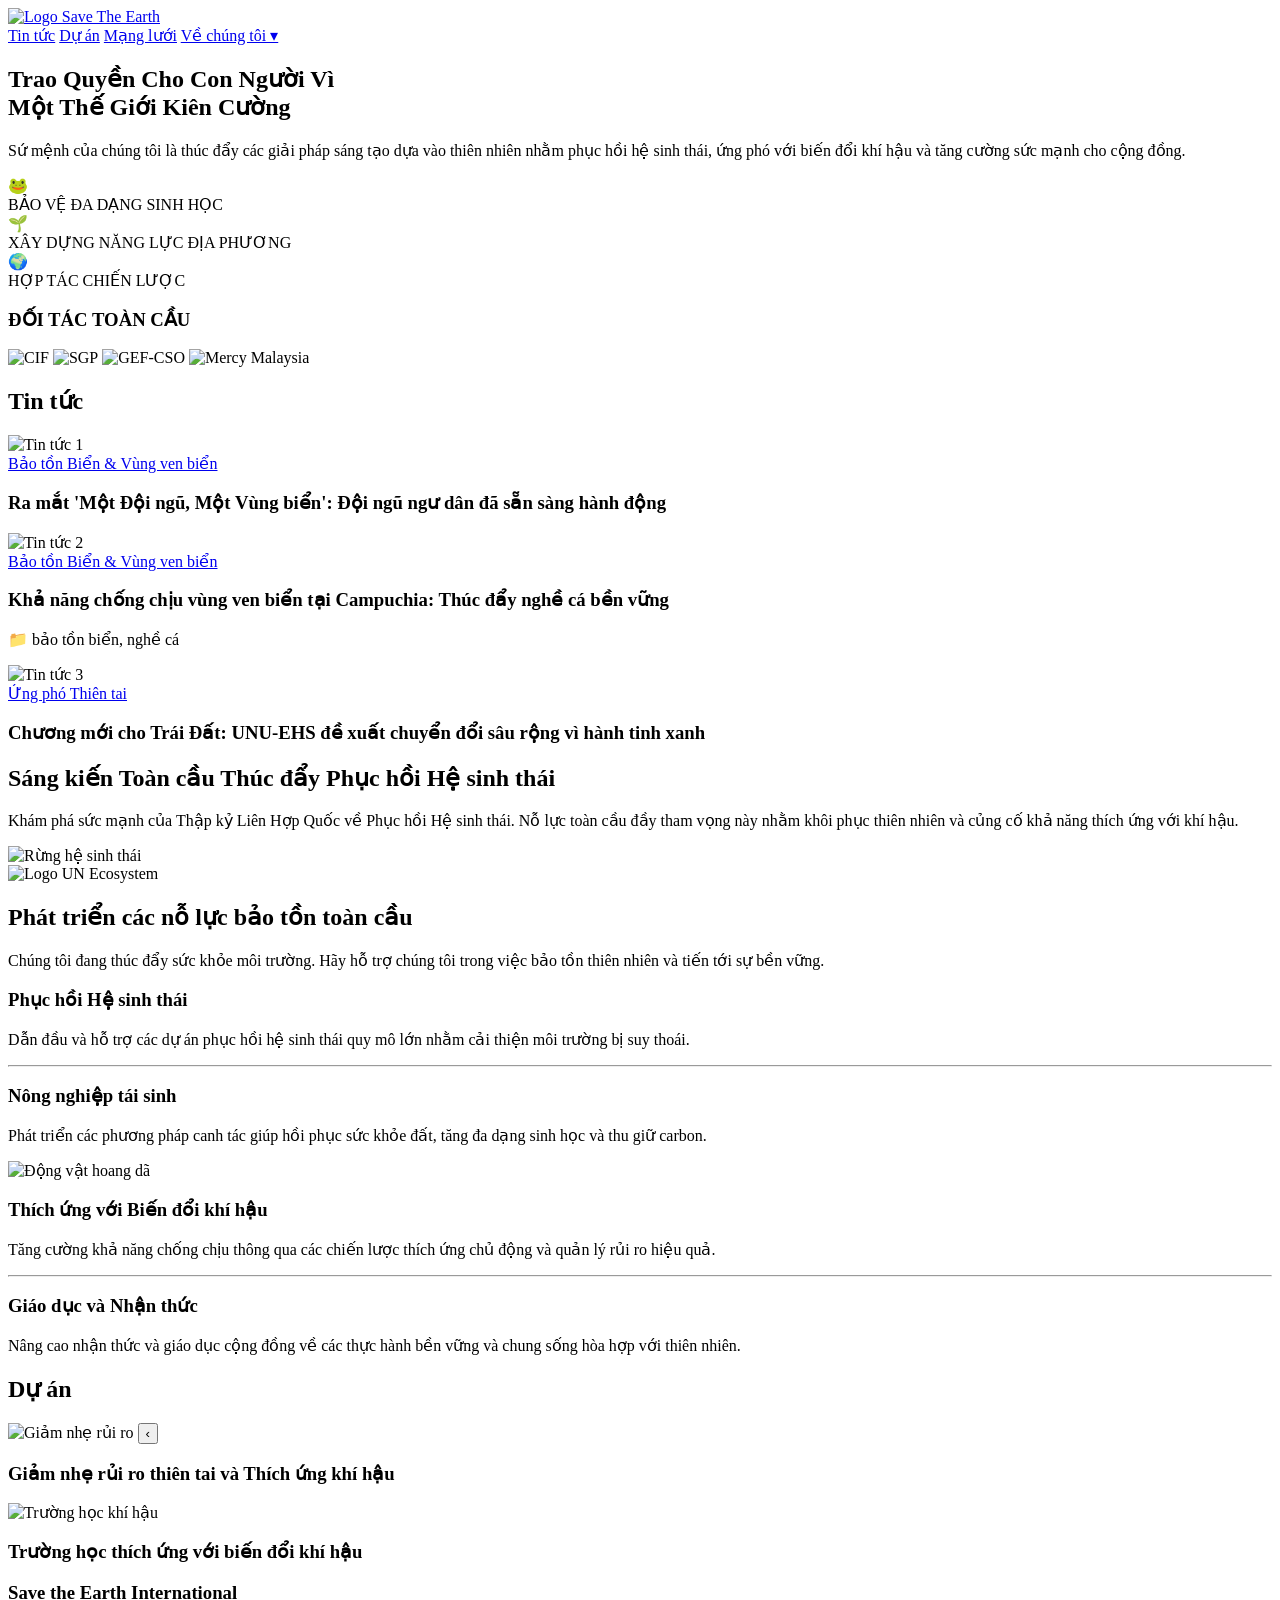
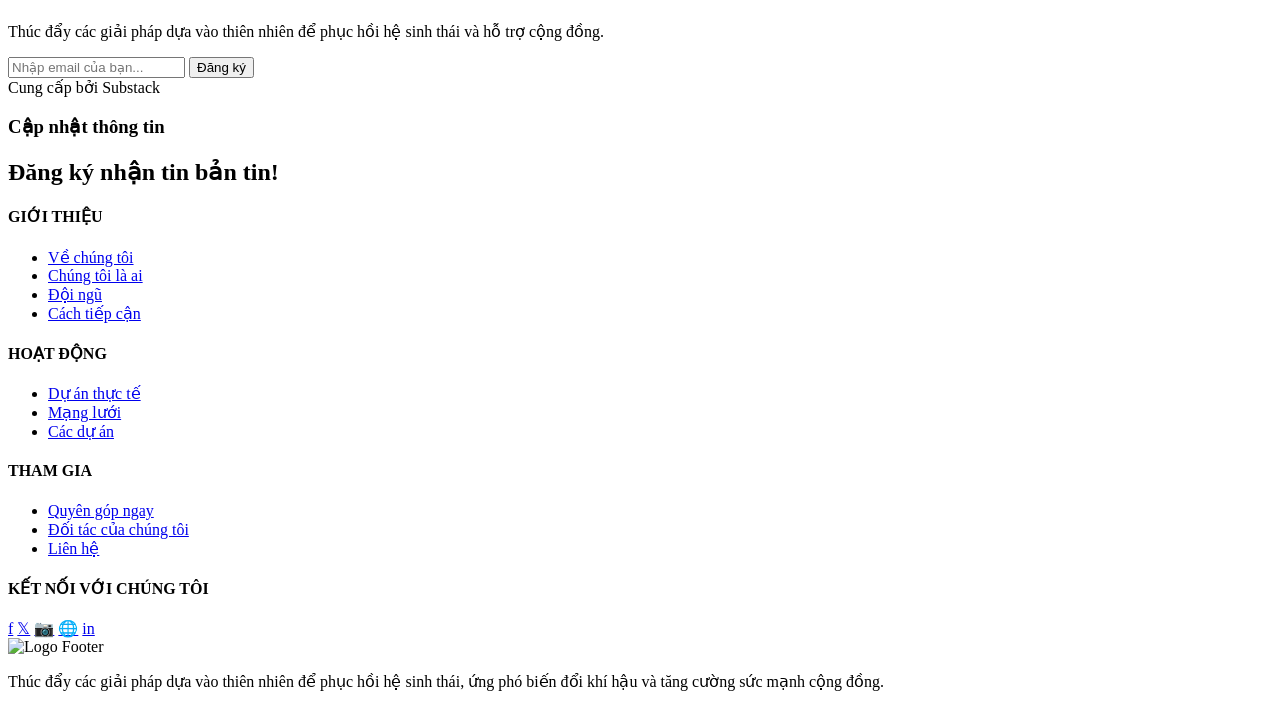
==== index.html @ eb50e09f "Add files via upload" ====
<!DOCTYPE html>
<html lang="vi">

<head>
  <meta charset="UTF-8">
  <meta name="viewport" content="width=device-width, initial-scale=1.0">
  <title>Save The Earth International - Vì Một Thế Giới Bền Vững</title>
  <link rel="stylesheet" href="../style/style.css">
</head>

<body>

  <header class="navbar">
    <a href="index.html">
      <div class="logo">
        <img src="../image/logo.png" alt="Logo Save The Earth">
        <div class="logo-text">
        </div>
      </div>
    </a>
    <nav class="nav-links">
      <a href="news.html">Tin tức</a>
      <a href="projects.html">Dự án</a>
      <a href="network.html">Mạng lưới</a>
      <a href="about.html">Về chúng tôi ▾</a>
    </nav>
  </header>

  <main>
    <section class="hero-section">
      <div class="hero-content">
        <h1>Trao Quyền Cho Con Người Vì<br>Một Thế Giới Kiên Cường</h1>
        <p>Sứ mệnh của chúng tôi là thúc đẩy các giải pháp sáng tạo dựa vào thiên nhiên nhằm phục hồi hệ sinh thái, ứng
          phó với biến đổi khí hậu và tăng cường sức mạnh cho cộng đồng.</p>

        <div class="features-bar">
          <div class="feature-item">
            <div class="icon">🐸</div>
            <span>BẢO VỆ ĐA DẠNG SINH HỌC</span>
          </div>
          <div class="feature-item">
            <div class="icon">🌱</div>
            <span>XÂY DỰNG NĂNG LỰC ĐỊA PHƯƠNG</span>
          </div>
          <div class="feature-item">
            <div class="icon">🌍</div>
            <span>HỢP TÁC CHIẾN LƯỢC</span>
          </div>
        </div>
      </div>
    </section>

    <section class="partners-section">
      <div class="container">
        <h3 class="partners-title">ĐỐI TÁC TOÀN CẦU</h3>
        <div class="partners-logos">
          <img src="../image/partner1.png" alt="CIF">
          <img src="../image/partner2.png" alt="SGP">
          <img src="../image/partner3.png" alt="GEF-CSO">
          <img src="../image/partner4.png" alt="Mercy Malaysia">
        </div>
      </div>
    </section>

    <section class="news-section">
      <div class="container">
        <h2 class="section-title">Tin tức</h2>
        <div class="news-grid">
          <div class="news-card">
            <div class="card-image">
              <img src="../image/new1.png" alt="Tin tức 1">
            </div>
            <div class="card-content">
              <a href="#" class="category">Bảo tồn Biển & Vùng ven biển</a>
              <h3 class="card-title">Ra mắt 'Một Đội ngũ, Một Vùng biển': Đội ngũ ngư dân đã sẵn sàng hành động</h3>
            </div>
          </div>

          <div class="news-card">
            <div class="card-image">
              <img src="../image/new2.png" alt="Tin tức 2">
            </div>
            <div class="card-content">
              <a href="#" class="category">Bảo tồn Biển & Vùng ven biển</a>
              <h3 class="card-title">Khả năng chống chịu vùng ven biển tại Campuchia: Thúc đẩy nghề cá bền vững</h3>
              <p class="card-meta">📁 bảo tồn biển, nghề cá</p>
            </div>
          </div>

          <div class="news-card">
            <div class="card-image">
              <img src="../image/new3.png" alt="Tin tức 3">
            </div>
            <div class="card-content">
              <a href="#" class="category">Ứng phó Thiên tai</a>
              <h3 class="card-title">Chương mới cho Trái Đất: UNU-EHS đề xuất chuyển đổi sâu rộng vì hành tinh xanh</h3>
            </div>
          </div>
        </div>
      </div>
    </section>

    <section class="revival-section">
      <div class="container revival-header">
        <div class="revival-text">
          <h2>Sáng kiến Toàn cầu Thúc đẩy Phục hồi Hệ sinh thái</h2>
          <p>Khám phá sức mạnh của Thập kỷ Liên Hợp Quốc về Phục hồi Hệ sinh thái. Nỗ lực toàn cầu đầy tham vọng này
            nhằm khôi phục thiên nhiên và củng cố khả năng thích ứng với khí hậu.</p>
        </div>
      </div>

      <div class="container video-container">
        <div class="video-overlay">
          <img src="../image/forest-gb.png" alt="Rừng hệ sinh thái">

          <a href="https://www.youtube.com/watch?v=LIPMERHaLKM" target="_blank" class="play-button-link">
            <div class="play-button">
              <div class="triangle"></div>
            </div>
          </a>

          <div class="video-logo">
            <img src="un-ecosystem-logo.png" alt="Logo UN Ecosystem">
          </div>
        </div>
      </div>
    </section>

    <section class="conservation-section">
      <div class="container">
        <div class="section-header">
          <h2>Phát triển các nỗ lực bảo tồn toàn cầu</h2>
          <p>Chúng tôi đang thúc đẩy sức khỏe môi trường. Hãy hỗ trợ chúng tôi trong việc bảo tồn thiên nhiên và tiến
            tới sự bền vững.</p>
        </div>

        <div class="conservation-content">
          <div class="side-column">
            <div class="info-block">
              <h3>Phục hồi Hệ sinh thái</h3>
              <p>Dẫn đầu và hỗ trợ các dự án phục hồi hệ sinh thái quy mô lớn nhằm cải thiện môi trường bị suy thoái.
              </p>
            </div>
            <hr>
            <div class="info-block">
              <h3>Nông nghiệp tái sinh</h3>
              <p>Phát triển các phương pháp canh tác giúp hồi phục sức khỏe đất, tăng đa dạng sinh học và thu giữ
                carbon.</p>
            </div>
          </div>

          <div class="center-column">
            <div class="image-wrapper">
              <img src="../image/monkey.png" alt="Động vật hoang dã">
              </div>
            </div>
          </div>

          <div class="side-column">
            <div class="info-block">
              <h3>Thích ứng với Biến đổi khí hậu</h3>
              <p>Tăng cường khả năng chống chịu thông qua các chiến lược thích ứng chủ động và quản lý rủi ro hiệu quả.
              </p>
            </div>
            <hr>
            <div class="info-block">
              <h3>Giáo dục và Nhận thức</h3>
              <p>Nâng cao nhận thức và giáo dục cộng đồng về các thực hành bền vững và chung sống hòa hợp với thiên
                nhiên.</p>
            </div>
          </div>
        </div>
      </div>
    </section>

    <section class="projects-section">
      <div class="container">
        <h2 class="section-title">Dự án</h2>

        <div class="projects-grid">
          <div class="project-card">
            <div class="project-image">
              <img src="../image/project1.png" alt="Giảm nhẹ rủi ro">
              <button class="nav-btn prev">‹</button>
            </div>
            <div class="project-info">
              <h3>Giảm nhẹ rủi ro thiên tai và Thích ứng khí hậu</h3>
            </div>
          </div>

          <div class="project-card">
            <div class="project-image">
              <img src="../image/project2.png" alt="Trường học khí hậu">
            </div>
            <div class="project-info">
              <h3>Trường học thích ứng với biến đổi khí hậu</h3>
            </div>
          </div>

        </div>

      </div>
    </section>


    <section class="newsletter-section">
      <div class="newsletter-overlay">
        <div class="container newsletter-flex">
          <div class="newsletter-card">
            <h3>Save the Earth International</h3>
            <p>Thúc đẩy các giải pháp dựa vào thiên nhiên để phục hồi hệ sinh thái và hỗ trợ cộng đồng.</p>
            <form class="subscribe-form">
              <input type="email" placeholder="Nhập email của bạn..." required>
              <button type="submit">Đăng ký</button>
            </form>
            <span class="substack-note">Cung cấp bởi Substack</span>
          </div>

          <div class="newsletter-text">
            <h3>Cập nhật thông tin</h3>
            <h2>Đăng ký nhận tin bản tin!</h2>
          </div>
        </div>
      </div>
    </section>

    <footer class="main-footer">
      <div class="container">
        <div class="footer-grid">
          <div class="footer-col">
            <h4>GIỚI THIỆU</h4>
            <ul>
              <li><a href="#">Về chúng tôi</a></li>
              <li><a href="#">Chúng tôi là ai</a></li>
              <li><a href="#">Đội ngũ</a></li>
              <li><a href="#">Cách tiếp cận</a></li>
            </ul>
          </div>
          <div class="footer-col">
            <h4>HOẠT ĐỘNG</h4>
            <ul>
              <li><a href="#">Dự án thực tế</a></li>
              <li><a href="#">Mạng lưới</a></li>
              <li><a href="#">Các dự án</a></li>
            </ul>
          </div>
          <div class="footer-col">
            <h4>THAM GIA</h4>
            <ul>
              <li><a href="#">Quyên góp ngay</a></li>
              <li><a href="#">Đối tác của chúng tôi</a></li>
              <li><a href="#">Liên hệ</a></li>
            </ul>
          </div>
          <div class="footer-col social-col">
            <h4>KẾT NỐI VỚI CHÚNG TÔI</h4>
            <div class="social-icons">
              <a href="#" class="icon">f</a>
              <a href="#" class="icon">𝕏</a>
              <a href="#" class="icon">📷</a>
              <a href="#" class="icon">🌐</a>
              <a href="#" class="icon">in</a>
            </div>
          </div>
        </div>

        <div class="footer-bottom">
          <div class="footer-logo-area">
            <div class="logo">
              <img src="../image/logo.png" alt="Logo Footer">
            </div>
            <p class="footer-tagline">Thúc đẩy các giải pháp dựa vào thiên nhiên để phục hồi hệ sinh thái, ứng phó biến
              đổi khí hậu và tăng cường sức mạnh cộng đồng.</p>
          </div>
        </div>
      </div>
    </footer>
  </main>

</body>

</html>

<script src="../js/index.js"></script>
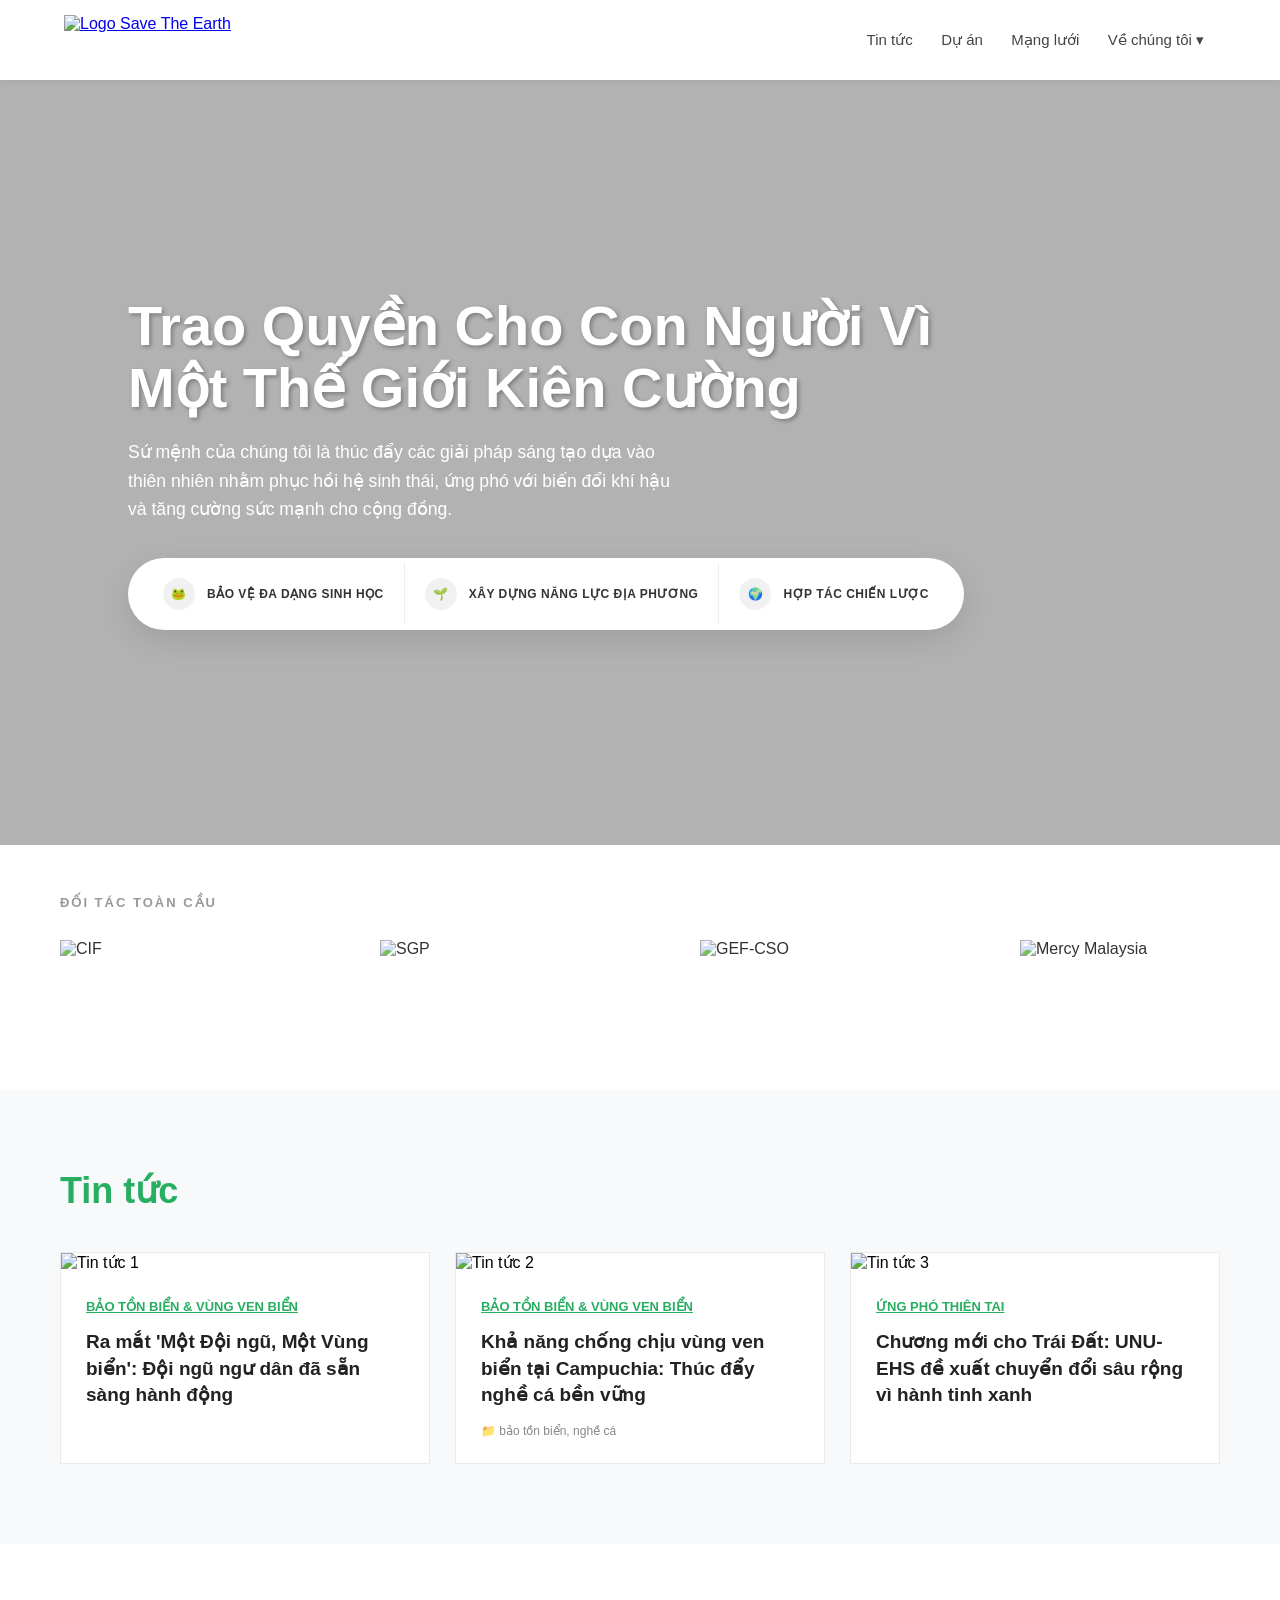
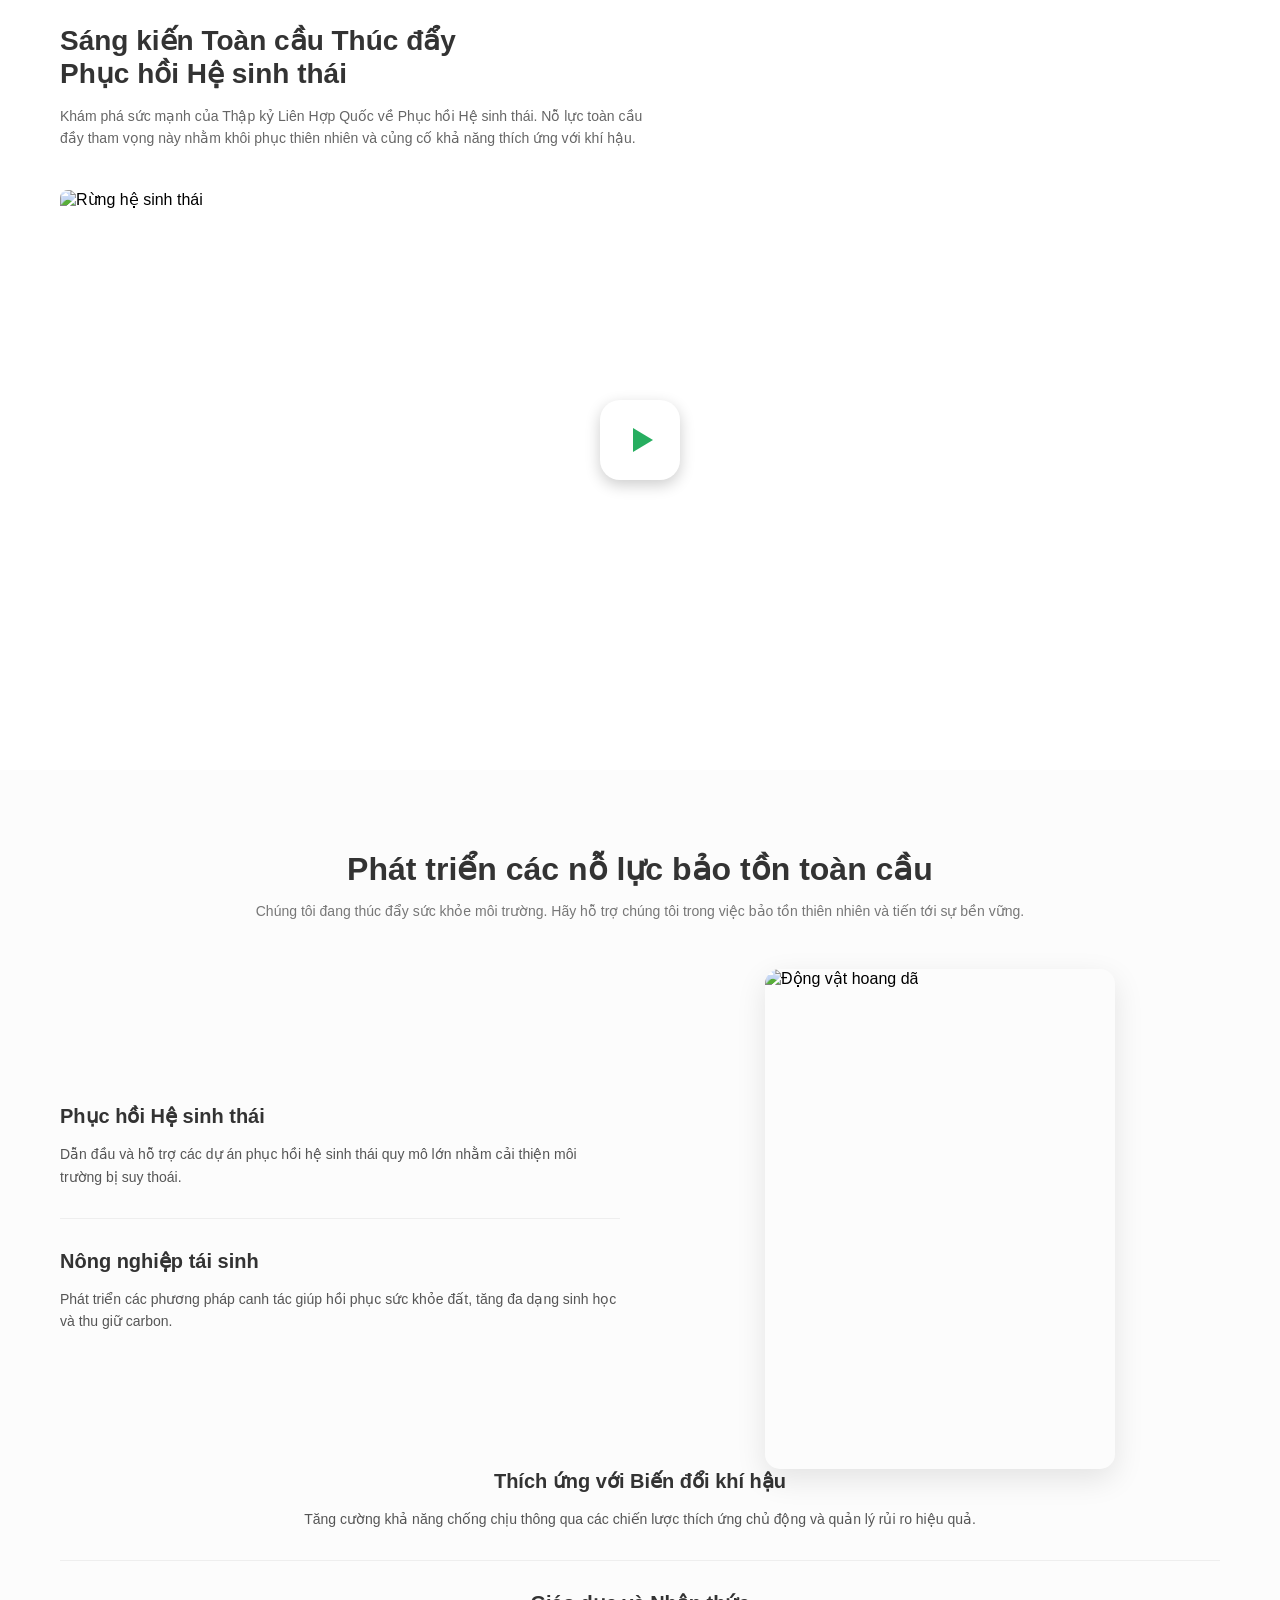
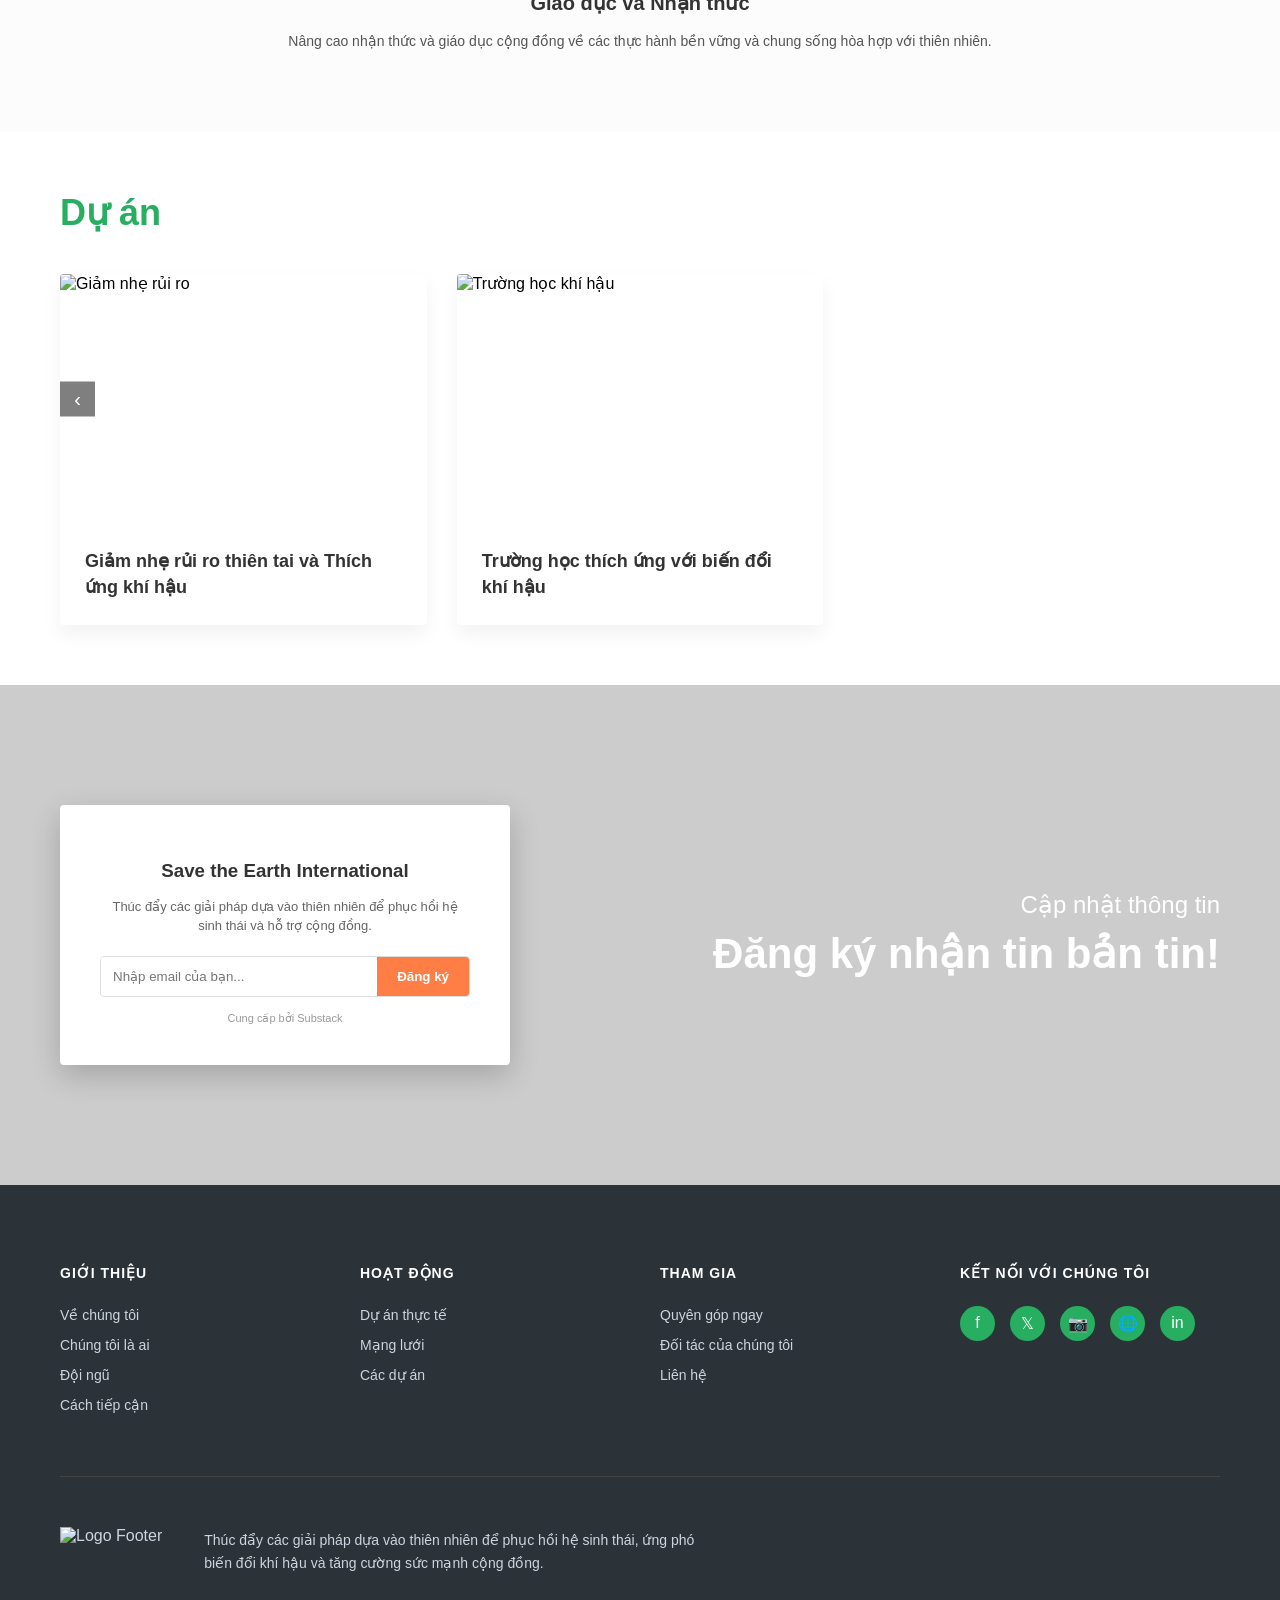
==== commit 2b08ec85: "Update stylesheet link in index.html" ====
--- a/index.html
+++ b/index.html
@@ -5,7 +5,7 @@
   <meta charset="UTF-8">
   <meta name="viewport" content="width=device-width, initial-scale=1.0">
   <title>Save The Earth International - Vì Một Thế Giới Bền Vững</title>
-  <link rel="stylesheet" href="../style/style.css">
+  <link rel="stylesheet" href="style.css">
 </head>
 
 <body>
@@ -281,4 +281,4 @@
 
 </html>
 
-<script src="../js/index.js"></script>+<script src="../js/index.js"></script>
--- a/style.css
+++ b/style.css
@@ -0,0 +1,891 @@
+
+* {
+  margin: 0;
+  padding: 0;
+  box-sizing: border-box;
+  font-family: 'Segoe UI', Tahoma, Geneva, Verdana, sans-serif;
+}
+
+.navbar {
+  display: flex;
+  justify-content: space-between;
+  align-items: center;
+  padding: 15px 5%;
+  background: #fff;
+  position: sticky;
+  top: 0;
+  z-index: 1000;
+  box-shadow: 0 2px 5px rgba(0, 0, 0, 0.05);
+}
+
+.logo {
+  display: flex;
+  align-items: center;
+}
+
+.logo img {
+  height: 50px;
+  margin-right: 12px;
+}
+
+.logo-text .green {
+  color: #27ae60;
+  font-weight: 800;
+  font-size: 18px;
+  line-height: 1;
+}
+
+.logo-text .gray {
+  color: #555;
+  font-size: 12px;
+  letter-spacing: 1px;
+  font-weight: 600;
+}
+
+.nav-links a {
+  text-decoration: none;
+  color: #444;
+  margin: 0 12px;
+  font-weight: 500;
+  font-size: 15px;
+  transition: color 0.3s;
+}
+
+.nav-links a:hover {
+  color: #27ae60;
+}
+
+.nav-actions {
+  display: flex;
+  align-items: center;
+  gap: 20px;
+}
+
+.cart-icon {
+  font-size: 18px;
+  cursor: pointer;
+  position: relative;
+}
+
+.cart-icon small {
+  background: #eee;
+  padding: 2px 6px;
+  border-radius: 50%;
+  font-size: 10px;
+  position: absolute;
+  top: -10px;
+  right: -15px;
+}
+
+.btn-donate {
+  background-color: #00b894;
+  color: white;
+  border: none;
+  padding: 10px 25px;
+  border-radius: 4px;
+  font-weight: bold;
+  cursor: pointer;
+  transition: background 0.3s;
+}
+
+.btn-donate:hover {
+  background-color: #009475;
+}
+
+.hero-section {
+  height: 85vh;
+  background: linear-gradient(rgba(0, 0, 0, 0.3), rgba(0, 0, 0, 0.3)),
+    url('../image/backheader.png');
+
+  background-size: cover;
+  background-position: center;
+  display: flex;
+  align-items: center;
+  padding: 0 10%;
+  color: white;
+}
+
+.hero-content h1 {
+  font-size: 3.5rem;
+  line-height: 1.1;
+  margin-bottom: 20px;
+  text-shadow: 2px 2px 4px rgba(0, 0, 0, 0.3);
+}
+
+.hero-content p {
+  max-width: 550px;
+  font-size: 1.1rem;
+  margin-bottom: 35px;
+  line-height: 1.6;
+}
+
+.btn-join {
+  background-color: #00b894;
+  color: white;
+  border: none;
+  padding: 15px 35px;
+  font-weight: bold;
+  border-radius: 5px;
+  cursor: pointer;
+  margin-bottom: 60px;
+  font-size: 14px;
+}
+
+.features-bar {
+  display: flex;
+  background: white;
+  border-radius: 50px;
+  padding: 5px 15px;
+  width: fit-content;
+  color: #333;
+  box-shadow: 0 10px 30px rgba(0, 0, 0, 0.1);
+}
+
+.feature-item {
+  display: flex;
+  align-items: center;
+  padding: 15px 20px;
+  font-size: 0.75rem;
+  font-weight: 800;
+  letter-spacing: 0.5px;
+}
+
+.feature-item .icon {
+  background: #f1f1f1;
+  width: 32px;
+  height: 32px;
+  border-radius: 50%;
+  display: flex;
+  align-items: center;
+  justify-content: center;
+  margin-right: 12px;
+}
+
+.feature-item:not(:last-child) {
+  border-right: 1px solid #eee;
+}
+
+.container {
+  max-width: 1200px;
+  margin: 0 auto;
+  padding: 0 20px;
+}
+
+.partners-section {
+  padding: 50px 0;
+  background-color: #fff;
+}
+
+.partners-title {
+  color: #999;
+  font-size: 13px;
+  letter-spacing: 2px;
+  margin-bottom: 30px;
+  font-weight: 600;
+
+}
+
+.partners-logos {
+  display: flex;
+  justify-content: space-between;
+  align-items: center;
+  flex-wrap: wrap;
+
+}
+
+.partners-logos img {
+  height: 45px;
+  opacity: 0.8;
+  transition: opacity 0.3s;
+  width: 200px;
+  height: 100px;
+}
+
+.partners-logos img:hover {
+  opacity: 1;
+}
+
+.news-section {
+  padding: 80px 0;
+  background-color: #f8f9fa;
+}
+
+.section-title {
+  color: #27ae60;
+  font-size: 36px;
+  margin-bottom: 40px;
+  font-weight: 700;
+}
+
+.news-grid {
+  display: grid;
+  grid-template-columns: repeat(3, 1fr);
+  gap: 25px;
+}
+
+.news-card {
+  background: #fff;
+  border: 1px solid #eaeaea;
+  transition: all 0.3s ease;
+  display: flex;
+  flex-direction: column;
+}
+
+.news-card:hover {
+  transform: translateY(-8px);
+  box-shadow: 0 15px 35px rgba(0, 0, 0, 0.1);
+}
+
+.card-image img {
+  width: 100%;
+  height: 220px;
+  object-fit: cover;
+}
+
+.card-content {
+  padding: 25px;
+  flex-grow: 1;
+}
+
+.category {
+  color: #27ae60;
+  font-size: 13px;
+  font-weight: 700;
+  text-decoration: underline;
+  display: inline-block;
+  margin-bottom: 15px;
+  text-transform: uppercase;
+}
+
+.card-title {
+  font-size: 19px;
+  line-height: 1.4;
+  color: #222;
+  font-weight: 700;
+}
+
+.card-meta {
+  margin-top: 15px;
+  font-size: 12px;
+  color: #888;
+}
+
+.dots {
+  display: flex;
+  justify-content: center;
+  margin-top: 40px;
+  gap: 10px;
+}
+
+.dot {
+  width: 8px;
+  height: 8px;
+  background: #ddd;
+  border-radius: 50%;
+  cursor: pointer;
+}
+
+.dot.active {
+  background: #666;
+}
+
+@media (max-width: 992px) {
+  .news-grid {
+    grid-template-columns: repeat(2, 1fr);
+  }
+
+  .hero-content h1 {
+    font-size: 2.5rem;
+  }
+}
+
+@media (max-width: 768px) {
+  .navbar {
+    padding: 15px 20px;
+  }
+
+  .nav-links {
+    display: none;
+  }
+
+
+  .news-grid {
+    grid-template-columns: 1fr;
+  }
+
+  .features-bar {
+    flex-direction: column;
+    border-radius: 15px;
+    width: 100%;
+  }
+
+  .feature-item:not(:last-child) {
+    border-right: none;
+    border-bottom: 1px solid #eee;
+  }
+}
+
+.revival-section {
+  padding: 80px 0;
+  background-color: #fff;
+  position: relative;
+}
+
+.revival-header {
+  margin-bottom: 40px;
+}
+
+.revival-text h2 {
+  font-size: 28px;
+  color: #333;
+  margin-bottom: 15px;
+  max-width: 400px;
+}
+
+.revival-text p {
+  font-size: 14px;
+  color: #666;
+  max-width: 600px;
+  line-height: 1.6;
+}
+
+.video-container {
+  position: relative;
+
+}
+
+.video-overlay {
+  position: relative;
+  width: 100%;
+  height: 500px;
+  border-radius: 8px;
+  overflow: hidden;
+}
+
+.video-overlay img {
+  width: 100%;
+  height: 100%;
+  object-fit: cover;
+}
+
+.play-button {
+  position: absolute;
+  top: 50%;
+  left: 50%;
+  transform: translate(-50%, -50%);
+  width: 80px;
+  height: 80px;
+  background: white;
+  border-radius: 20px;
+
+  display: flex;
+  align-items: center;
+  justify-content: center;
+  cursor: pointer;
+  box-shadow: 0 5px 15px rgba(0, 0, 0, 0.2);
+}
+
+.triangle {
+  width: 0;
+  height: 0;
+  border-top: 12px solid transparent;
+  border-bottom: 12px solid transparent;
+  border-left: 20px solid #27ae60;
+  margin-left: 5px;
+}
+
+.video-logo {
+  position: absolute;
+  top: 40px;
+  left: 40px;
+  max-width: 250px;
+}
+
+.video-logo img {
+  width: 100%;
+  filter: brightness(0) invert(1);
+
+}
+
+.info-card {
+  position: absolute;
+  top: -40px;
+
+  right: 50px;
+  background: white;
+  padding: 40px;
+  width: 320px;
+  box-shadow: 0 15px 40px rgba(0, 0, 0, 0.1);
+  border-radius: 4px;
+  z-index: 10;
+}
+
+.info-card h3 {
+  font-size: 20px;
+  margin-bottom: 15px;
+  color: #222;
+}
+
+.info-card p {
+  font-size: 14px;
+  color: #555;
+  margin-bottom: 25px;
+}
+
+.info-card ul {
+  list-style: none;
+}
+
+.info-card li {
+  font-size: 13px;
+  margin-bottom: 12px;
+  display: flex;
+  align-items: center;
+  color: #444;
+}
+
+.info-card li span {
+  color: #27ae60;
+  font-weight: bold;
+  margin-right: 10px;
+}
+
+@media (max-width: 992px) {
+  .info-card {
+    position: static;
+  
+    width: 100%;
+    margin-top: 20px;
+  }
+
+  .video-overlay {
+    height: 300px;
+  }
+}
+
+
+.conservation-section {
+  padding: 80px 0;
+  background-color: #fcfcfc;
+
+  text-align: center;
+}
+
+.section-header h2 {
+  font-size: 32px;
+  color: #333;
+  margin-bottom: 15px;
+}
+
+.section-header p {
+  color: #777;
+  font-size: 14px;
+  margin-bottom: 50px;
+}
+
+.conservation-content {
+  display: flex;
+  align-items: center;
+  gap: 40px;
+  text-align: left;
+}
+
+.side-column {
+  flex: 1;
+}
+
+.info-block h3 {
+  font-size: 20px;
+  color: #333;
+  margin-bottom: 15px;
+}
+
+.info-block p {
+  font-size: 14px;
+  line-height: 1.6;
+  color: #555;
+}
+
+.side-column hr {
+  border: 0;
+  border-top: 1px solid #eee;
+  margin: 30px 0;
+  width: 100%;
+}
+
+.center-column {
+  flex: 1;
+  display: flex;
+  justify-content: center;
+}
+
+.image-wrapper {
+  position: relative;
+  width: 100%;
+  max-width: 350px;
+  height: 500px;
+  border-radius: 15px;
+  overflow: hidden;
+  box-shadow: 0 10px 30px rgba(0, 0, 0, 0.1);
+}
+
+.image-wrapper img {
+  width: 100%;
+  height: 100%;
+  object-fit: cover;
+}
+
+.cta-overlay {
+  position: absolute;
+  bottom: 0;
+  left: 0;
+  width: 100%;
+  background: linear-gradient(to right, #27ae60, #4db6ac);
+  padding: 15px;
+  text-align: center;
+}
+
+.cta-overlay a {
+  color: white;
+  text-decoration: none;
+  font-weight: bold;
+  font-size: 15px;
+}
+
+@media (max-width: 992px) {
+  .conservation-content {
+    flex-direction: column;
+  }
+
+  .center-column {
+    order: -1;
+  
+    margin-bottom: 30px;
+  }
+
+  .side-column {
+    text-align: center;
+  }
+}
+
+.projects-section {
+  padding: 60px 0;
+  background-color: #fff;
+}
+
+.projects-grid {
+  display: grid;
+  grid-template-columns: repeat(3, 1fr);
+  gap: 30px;
+}
+
+.project-card {
+  background: #fff;
+  border-radius: 4px;
+  overflow: hidden;
+  box-shadow: 0 10px 20px rgba(0, 0, 0, 0.05);
+
+  transition: transform 0.3s ease;
+}
+
+.project-card:hover {
+  transform: translateY(-5px);
+}
+
+.project-image {
+  position: relative;
+  height: 250px;
+}
+
+.project-image img {
+  width: 100%;
+  height: 100%;
+  object-fit: cover;
+}
+
+.nav-btn {
+  position: absolute;
+  top: 50%;
+  transform: translateY(-50%);
+  background: rgba(0, 0, 0, 0.5);
+  color: white;
+  border: none;
+  width: 35px;
+  height: 35px;
+  cursor: pointer;
+  font-size: 20px;
+  display: flex;
+  align-items: center;
+  justify-content: center;
+}
+
+.nav-btn.prev {
+  left: 0;
+}
+
+.nav-btn.next {
+  right: 0;
+}
+
+.project-info {
+  padding: 25px;
+  min-height: 100px;
+}
+
+.project-info h3 {
+  font-size: 18px;
+  color: #333;
+  line-height: 1.4;
+}
+
+.contribute-section {
+  background-color: #10b981;
+
+  color: white;
+  padding: 80px 0;
+  text-align: center;
+}
+
+.contribute-section h2 {
+  font-size: 32px;
+  margin-bottom: 20px;
+}
+
+.contribute-section p {
+  max-width: 800px;
+  margin: 0 auto 35px;
+  line-height: 1.6;
+  font-size: 15px;
+  opacity: 0.9;
+}
+
+.btn-roster {
+  background-color: #1f2937;
+
+  color: white;
+  border: none;
+  padding: 15px 30px;
+  font-weight: bold;
+  font-size: 14px;
+  border-radius: 4px;
+  cursor: pointer;
+  transition: background 0.3s;
+}
+
+.btn-roster:hover {
+  background-color: #111827;
+}
+
+@media (max-width: 768px) {
+  .projects-grid {
+    grid-template-columns: 1fr;
+  }
+
+  .contribute-section h2 {
+    font-size: 24px;
+  }
+}
+
+
+.newsletter-section {
+  background: url('../image/bg-mail.png') no-repeat center center/cover;
+  height: 500px;
+  position: relative;
+}
+
+.newsletter-overlay {
+  background: rgba(0, 0, 0, 0.2);
+
+  height: 100%;
+  width: 100%;
+  display: flex;
+  align-items: center;
+}
+
+.newsletter-flex {
+  display: flex;
+  justify-content: space-between;
+  align-items: center;
+  width: 100%;
+}
+
+.newsletter-card {
+  background: white;
+  padding: 40px;
+  width: 450px;
+  border-radius: 4px;
+  text-align: center;
+  box-shadow: 0 10px 30px rgba(0, 0, 0, 0.2);
+}
+
+.newsletter-card h3 {
+  margin: 15px 0;
+  color: #333;
+}
+
+.newsletter-card p {
+  font-size: 13px;
+  color: #666;
+  margin-bottom: 20px;
+  line-height: 1.5;
+}
+
+.subscribe-form {
+  display: flex;
+  border: 1px solid #ddd;
+  border-radius: 4px;
+  overflow: hidden;
+}
+
+.subscribe-form input {
+  flex: 1;
+  padding: 12px;
+  border: none;
+  outline: none;
+}
+
+.subscribe-form button {
+  background: #ff7e45;
+
+  color: white;
+  border: none;
+  padding: 0 20px;
+  cursor: pointer;
+  font-weight: bold;
+}
+
+.substack-note {
+  font-size: 11px;
+  color: #999;
+  margin-top: 15px;
+  display: block;
+}
+
+.newsletter-text {
+  color: white;
+  text-align: right;
+}
+
+.newsletter-text h3 {
+  font-size: 24px;
+  font-weight: 400;
+}
+
+.newsletter-text h2 {
+  font-size: 42px;
+  margin-top: 10px;
+}
+
+.main-footer {
+  background-color: #2c3338;
+
+  color: #cbd5e0;
+  padding: 80px 0 40px;
+}
+
+.footer-grid {
+  display: grid;
+  grid-template-columns: repeat(4, 1fr);
+  gap: 40px;
+  border-bottom: 1px solid #444;
+  padding-bottom: 50px;
+}
+
+.footer-col h4 {
+  color: white;
+  font-size: 14px;
+  letter-spacing: 1px;
+  margin-bottom: 25px;
+}
+
+.footer-col ul {
+  list-style: none;
+}
+
+.footer-col ul li {
+  margin-bottom: 12px;
+}
+
+.footer-col ul li a {
+  text-decoration: none;
+  color: #cbd5e0;
+  font-size: 14px;
+  transition: color 0.3s;
+}
+
+.footer-col ul li a:hover {
+  color: #27ae60;
+}
+
+.social-icons {
+  display: flex;
+  gap: 15px;
+}
+
+.icon {
+  width: 35px;
+  height: 35px;
+  background: #27ae60;
+  color: white;
+  border-radius: 50%;
+  display: flex;
+  align-items: center;
+  justify-content: center;
+  text-decoration: none;
+}
+
+.footer-bottom {
+  padding-top: 50px;
+}
+
+.footer-logo-area {
+  display: flex;
+  align-items: center;
+  gap: 30px;
+  margin-bottom: 40px;
+}
+
+.footer-logo-area .white {
+  color: white;
+  font-weight: bold;
+}
+
+.footer-tagline {
+  max-width: 500px;
+  font-size: 14px;
+  line-height: 1.6;
+}
+
+.footer-copy {
+  display: flex;
+  justify-content: space-between;
+  font-size: 12px;
+  color: #888;
+}
+
+.footer-copy a {
+  color: #888;
+  text-decoration: none;
+}
+
+@media (max-width: 768px) {
+  .newsletter-flex {
+    flex-direction: column;
+    text-align: center;
+  }
+
+  .newsletter-text {
+    text-align: center;
+    margin-top: 30px;
+    order: -1;
+  }
+
+  .footer-grid {
+    grid-template-columns: 1fr 1fr;
+  }
+
+  .footer-logo-area {
+    flex-direction: column;
+    text-align: center;
+  }
+}
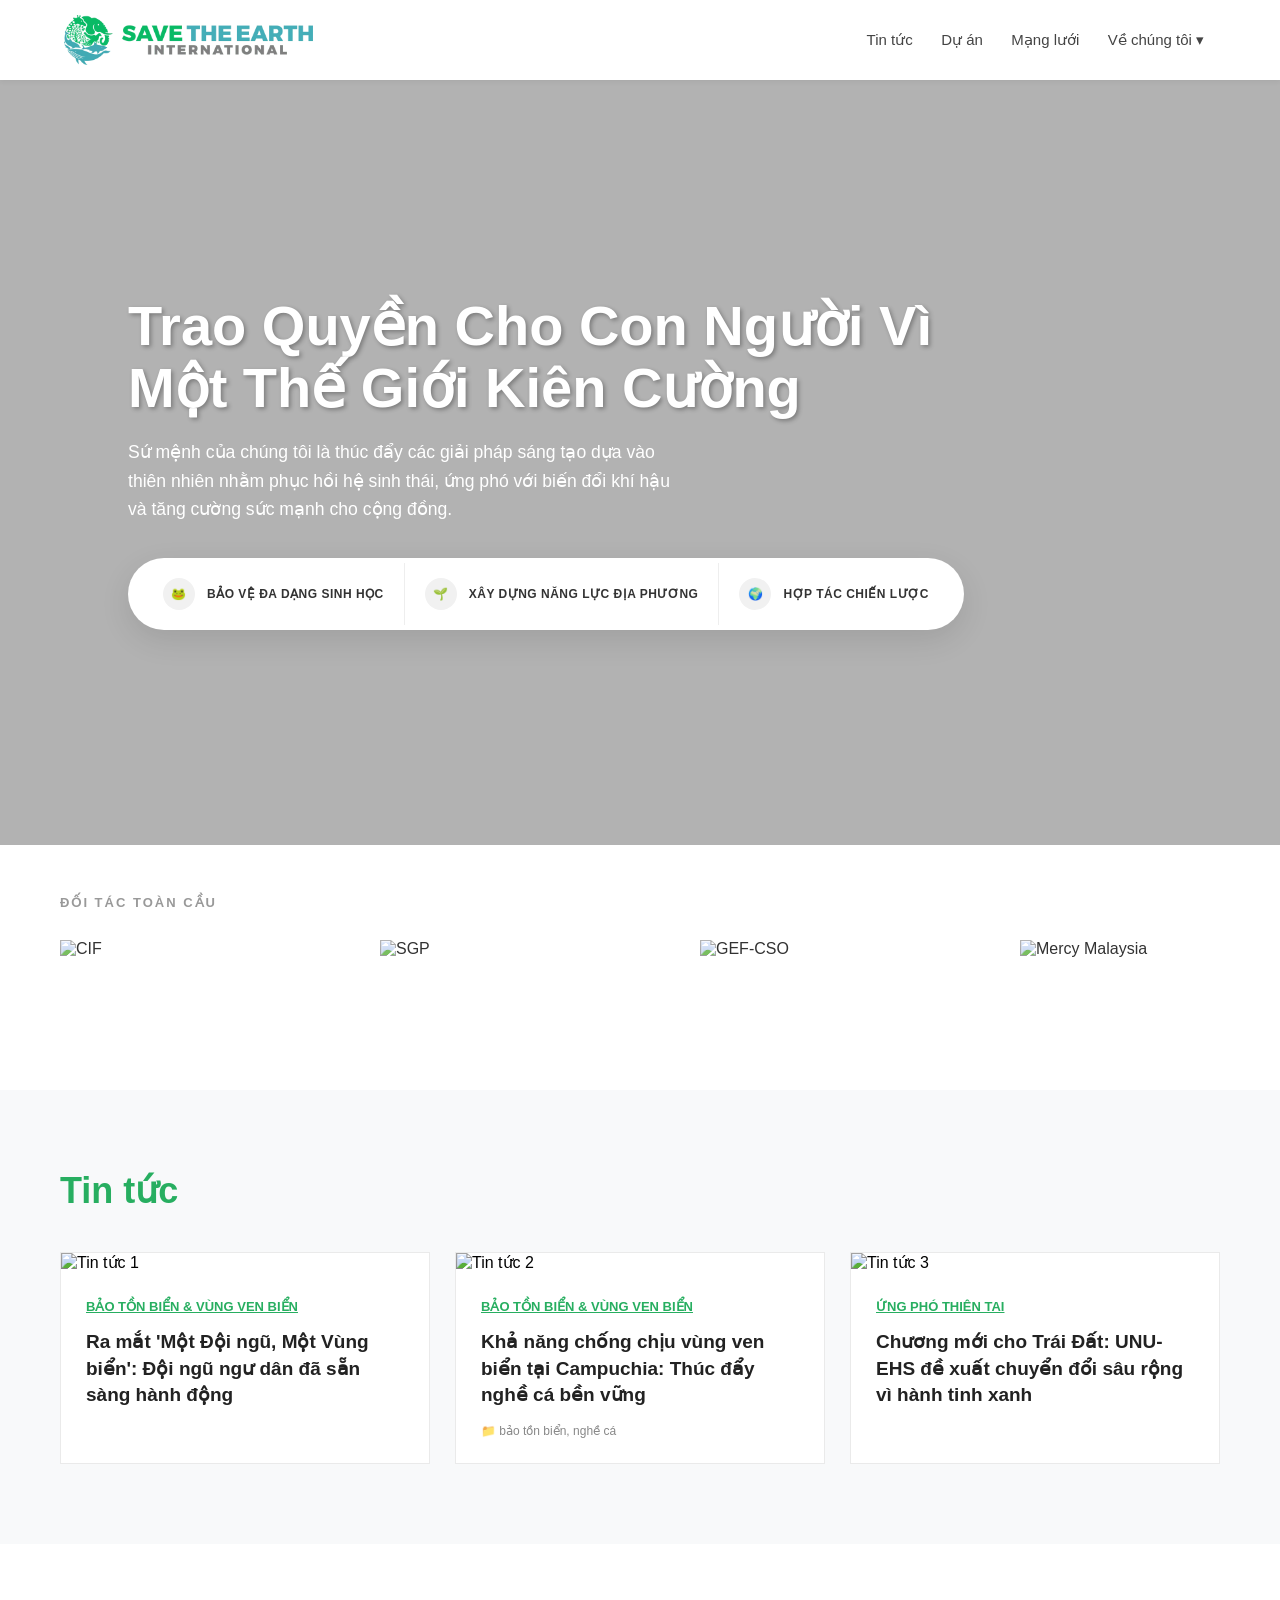
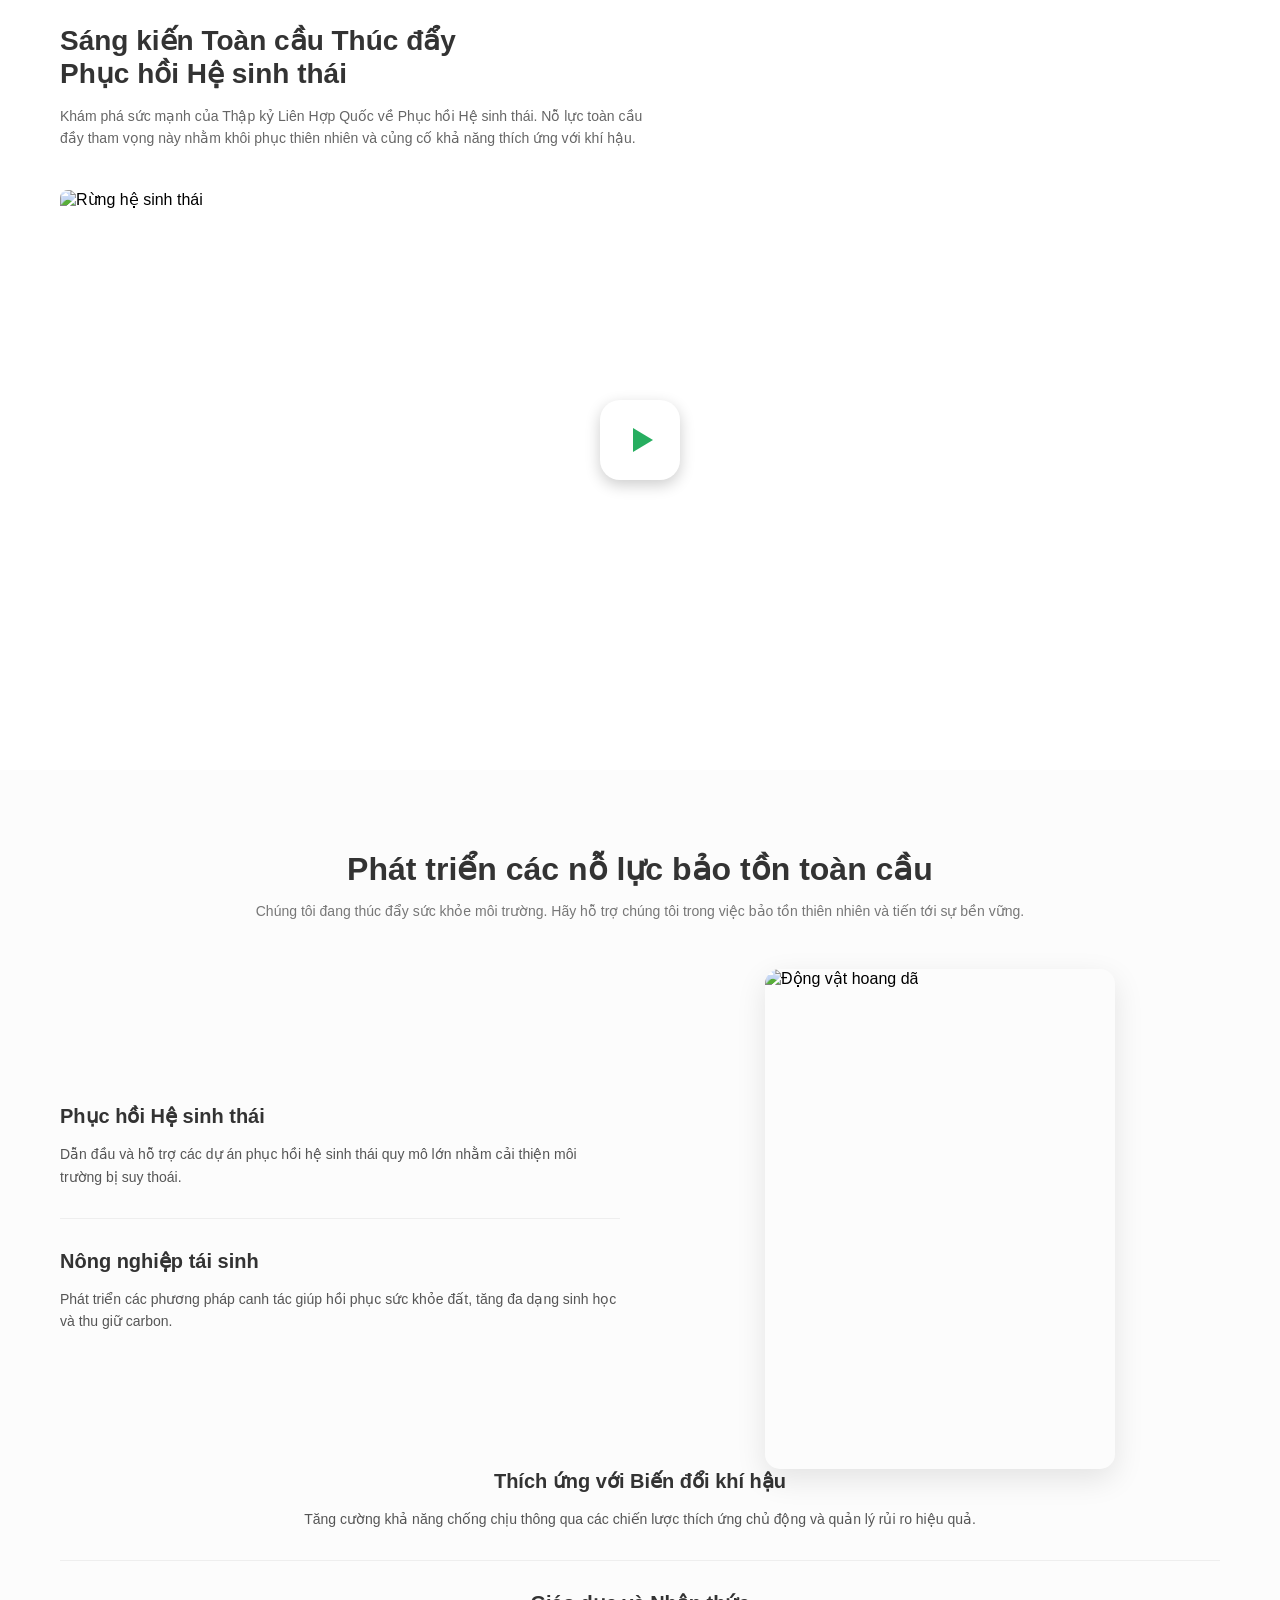
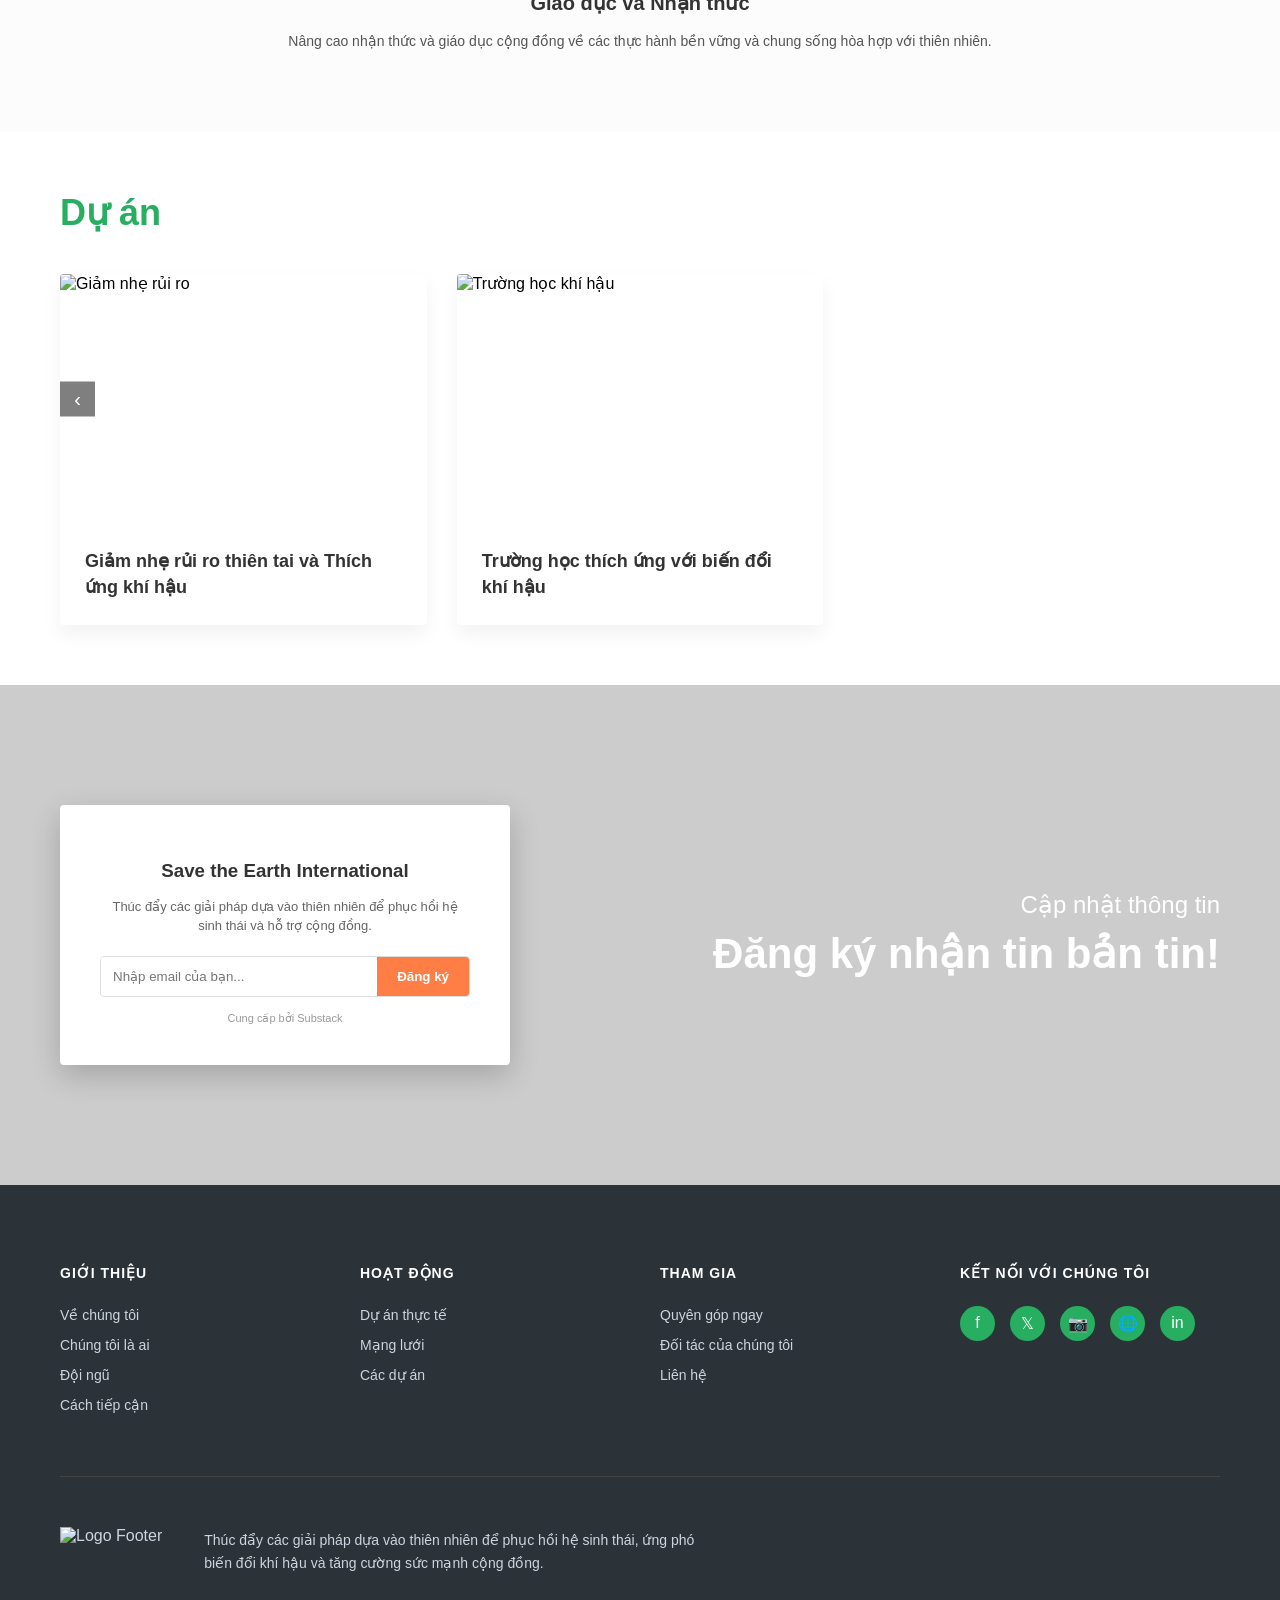
==== commit 68c1ee44: "Update index.html" ====
--- a/index.html
+++ b/index.html
@@ -13,7 +13,7 @@
   <header class="navbar">
     <a href="index.html">
       <div class="logo">
-        <img src="../image/logo.png" alt="Logo Save The Earth">
+        <img src="logo.png" alt="Logo Save The Earth">
         <div class="logo-text">
         </div>
       </div>
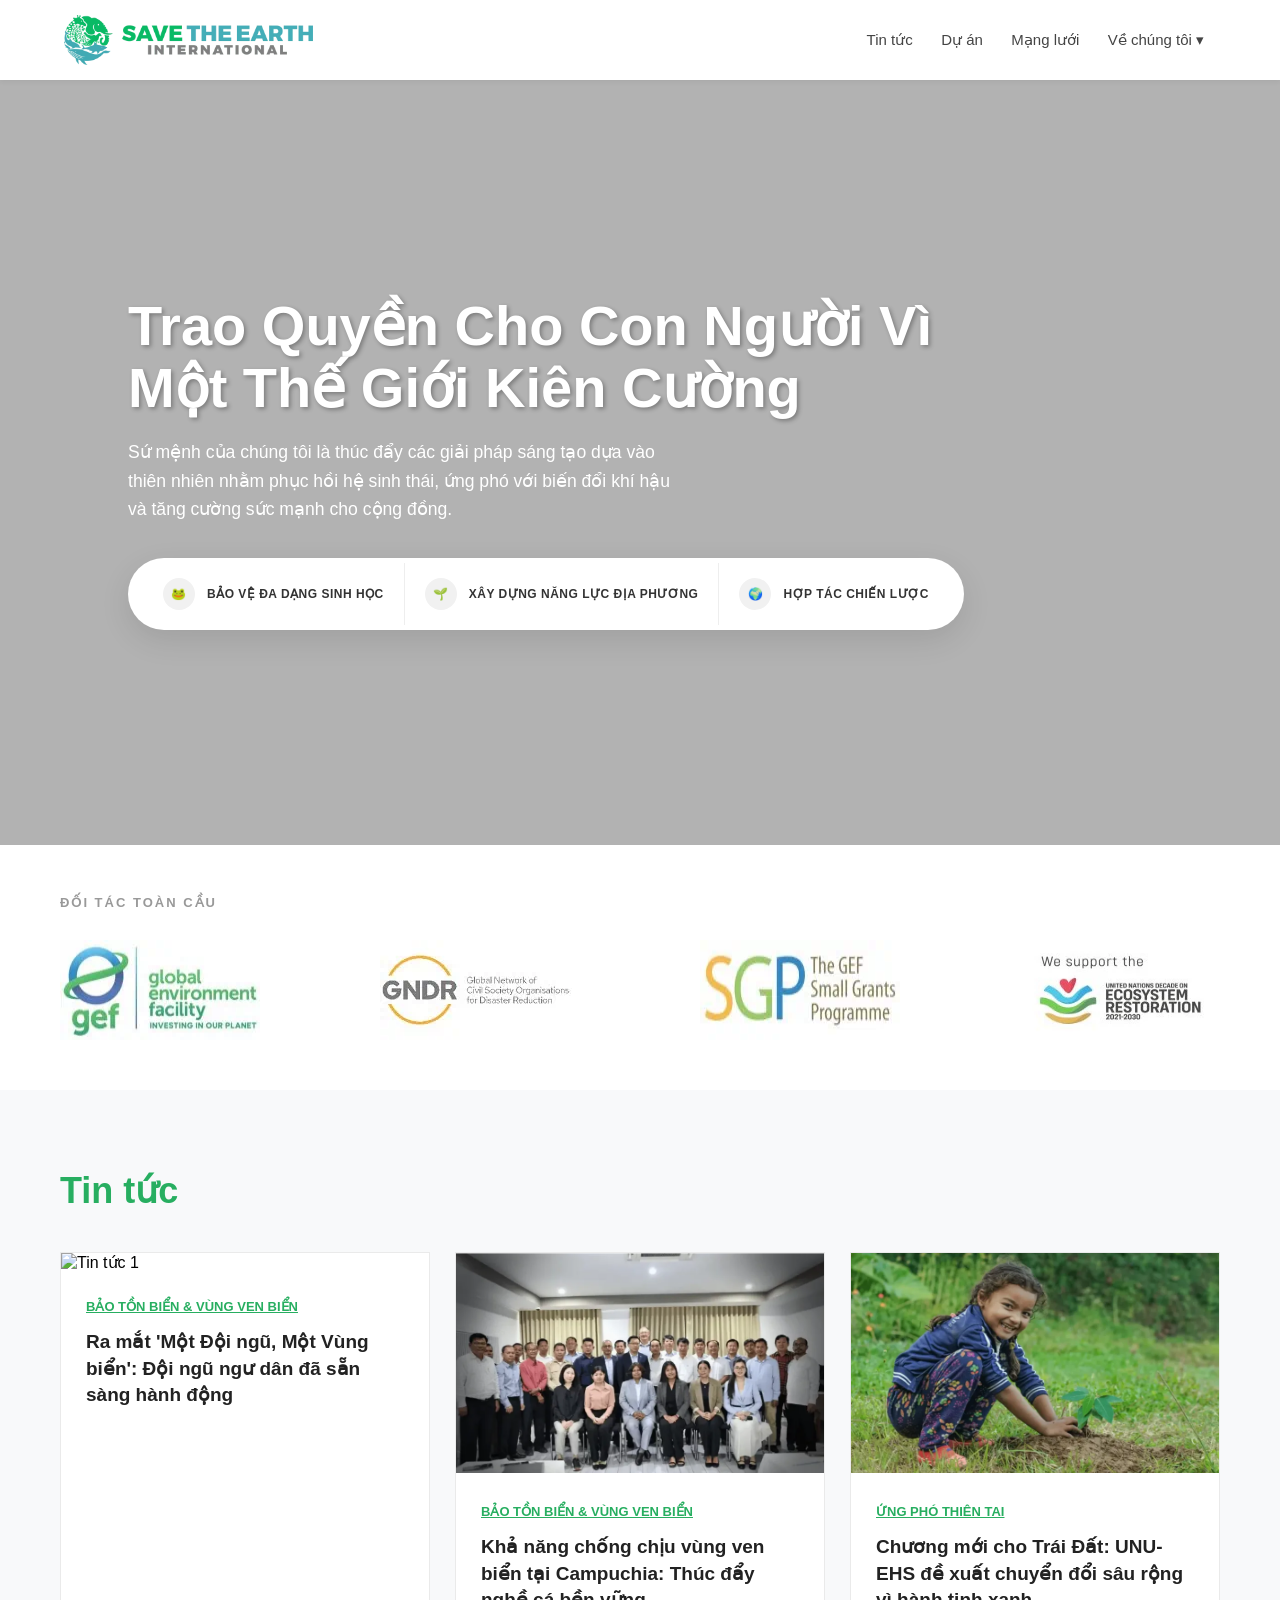
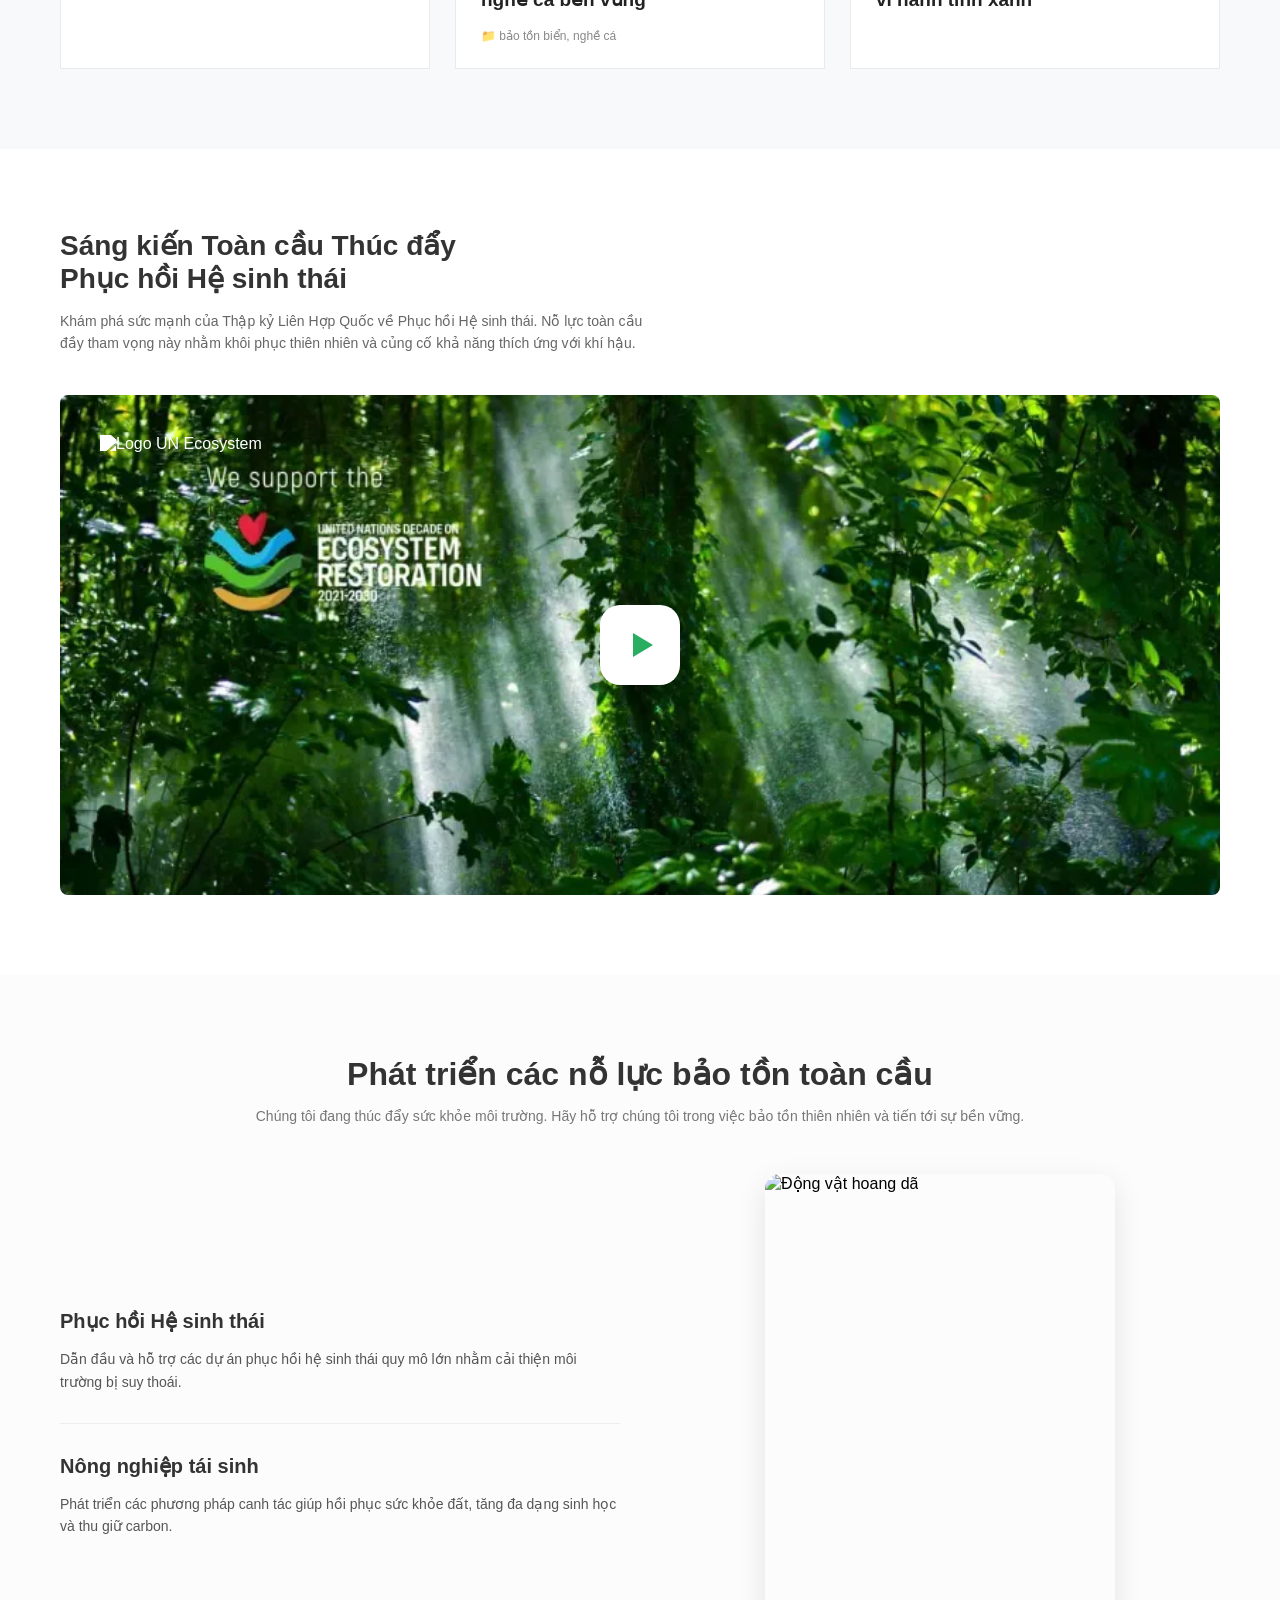
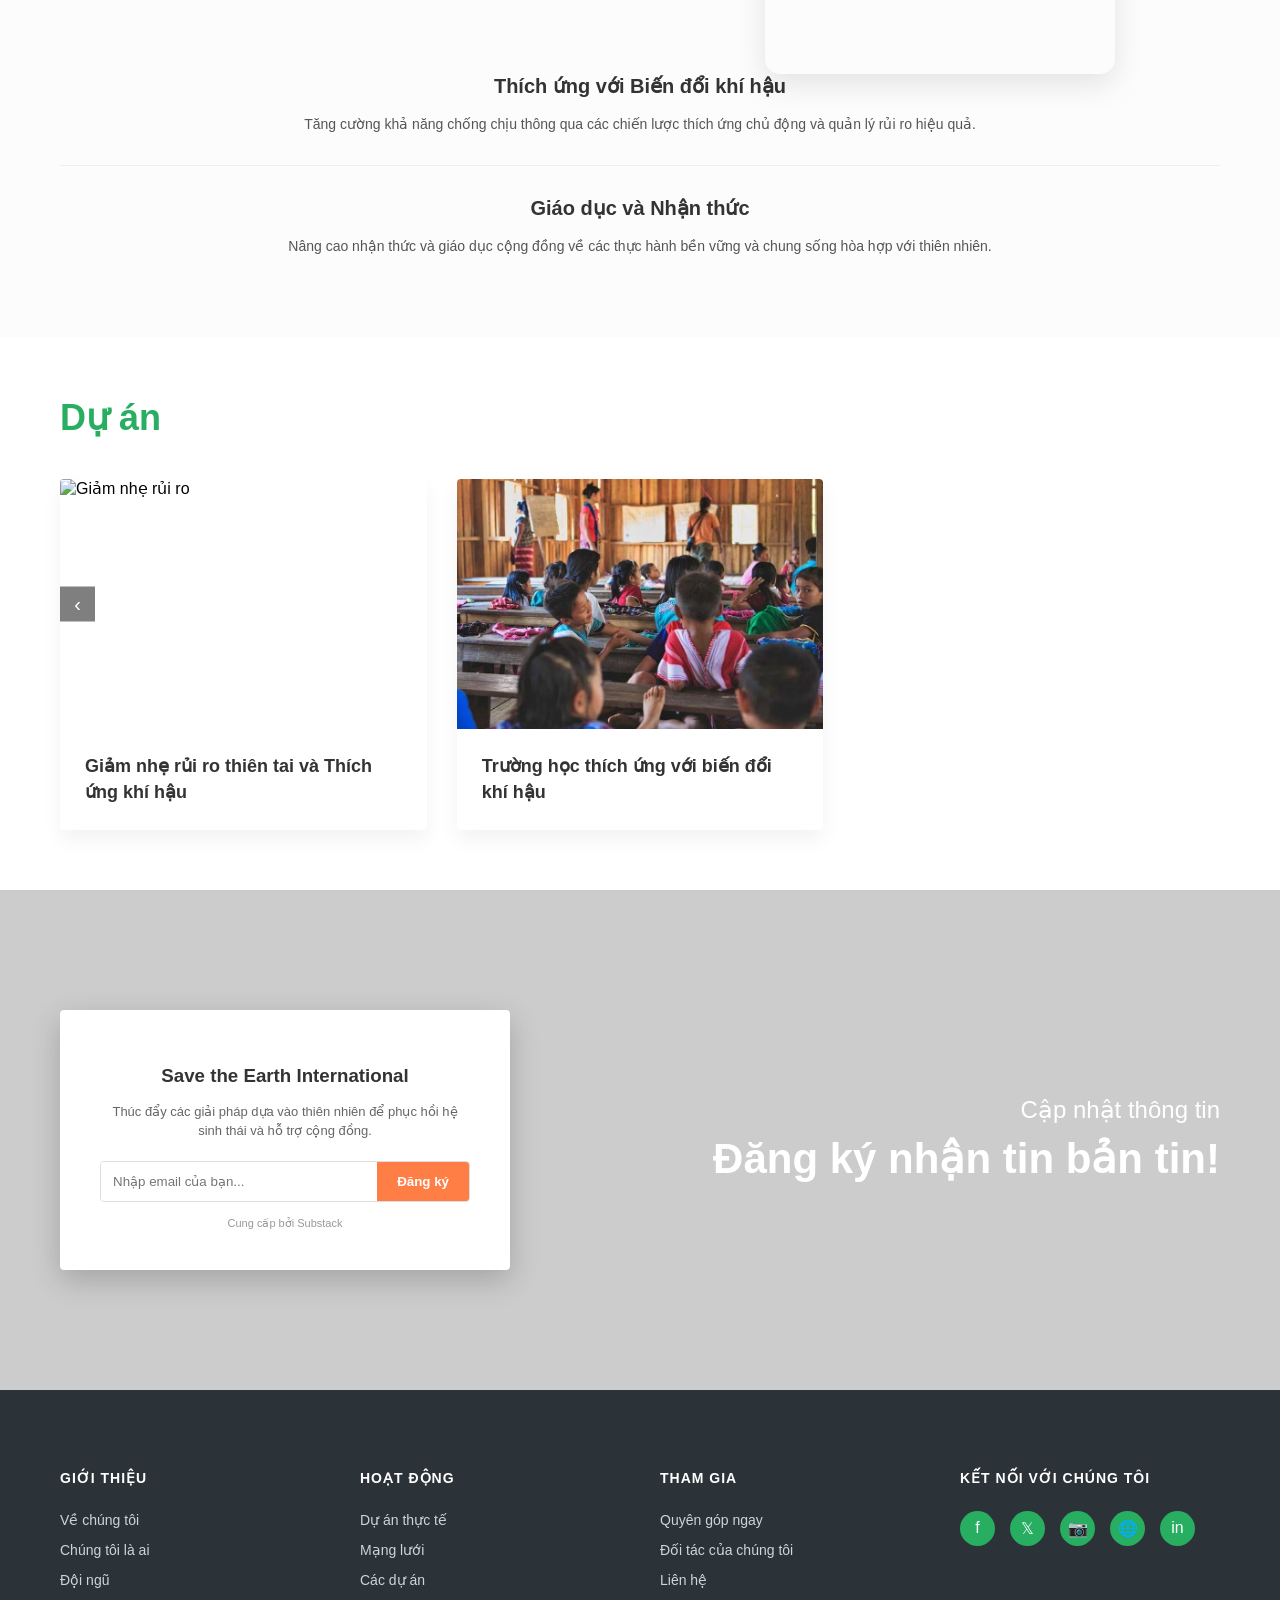
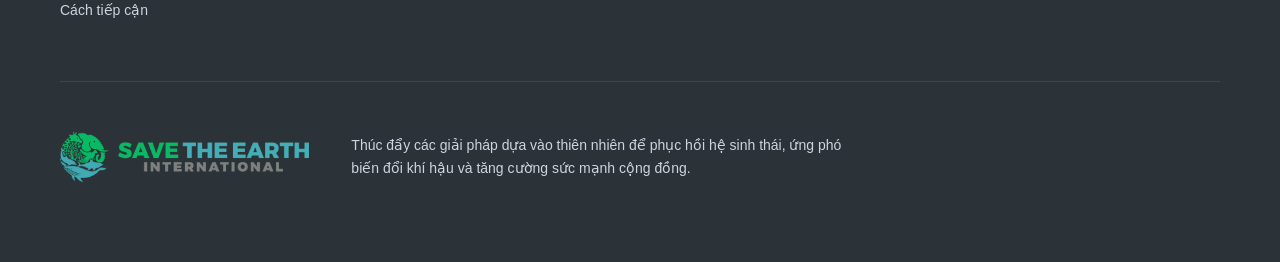
==== commit 8d19c9fa: "Update index.html" ====
--- a/index.html
+++ b/index.html
@@ -54,10 +54,10 @@
       <div class="container">
         <h3 class="partners-title">ĐỐI TÁC TOÀN CẦU</h3>
         <div class="partners-logos">
-          <img src="../image/partner1.png" alt="CIF">
-          <img src="../image/partner2.png" alt="SGP">
-          <img src="../image/partner3.png" alt="GEF-CSO">
-          <img src="../image/partner4.png" alt="Mercy Malaysia">
+          <img src="partner1.png" alt="CIF">
+          <img src="partner2.png" alt="SGP">
+          <img src="partner3.png" alt="GEF-CSO">
+          <img src="partner4.png" alt="Mercy Malaysia">
         </div>
       </div>
     </section>
@@ -68,7 +68,7 @@
         <div class="news-grid">
           <div class="news-card">
             <div class="card-image">
-              <img src="../image/new1.png" alt="Tin tức 1">
+              <img src=new1.png" alt="Tin tức 1">
             </div>
             <div class="card-content">
               <a href="#" class="category">Bảo tồn Biển & Vùng ven biển</a>
@@ -78,7 +78,7 @@
 
           <div class="news-card">
             <div class="card-image">
-              <img src="../image/new2.png" alt="Tin tức 2">
+              <img src="new2.png" alt="Tin tức 2">
             </div>
             <div class="card-content">
               <a href="#" class="category">Bảo tồn Biển & Vùng ven biển</a>
@@ -89,7 +89,7 @@
 
           <div class="news-card">
             <div class="card-image">
-              <img src="../image/new3.png" alt="Tin tức 3">
+              <img src="new3.png" alt="Tin tức 3">
             </div>
             <div class="card-content">
               <a href="#" class="category">Ứng phó Thiên tai</a>
@@ -111,7 +111,7 @@
 
       <div class="container video-container">
         <div class="video-overlay">
-          <img src="../image/forest-gb.png" alt="Rừng hệ sinh thái">
+          <img src="forest-gb.png" alt="Rừng hệ sinh thái">
 
           <a href="https://www.youtube.com/watch?v=LIPMERHaLKM" target="_blank" class="play-button-link">
             <div class="play-button">
@@ -190,7 +190,7 @@
 
           <div class="project-card">
             <div class="project-image">
-              <img src="../image/project2.png" alt="Trường học khí hậu">
+              <img src="project2.png" alt="Trường học khí hậu">
             </div>
             <div class="project-info">
               <h3>Trường học thích ứng với biến đổi khí hậu</h3>
@@ -267,7 +267,7 @@
         <div class="footer-bottom">
           <div class="footer-logo-area">
             <div class="logo">
-              <img src="../image/logo.png" alt="Logo Footer">
+              <img src="logo.png" alt="Logo Footer">
             </div>
             <p class="footer-tagline">Thúc đẩy các giải pháp dựa vào thiên nhiên để phục hồi hệ sinh thái, ứng phó biến
               đổi khí hậu và tăng cường sức mạnh cộng đồng.</p>
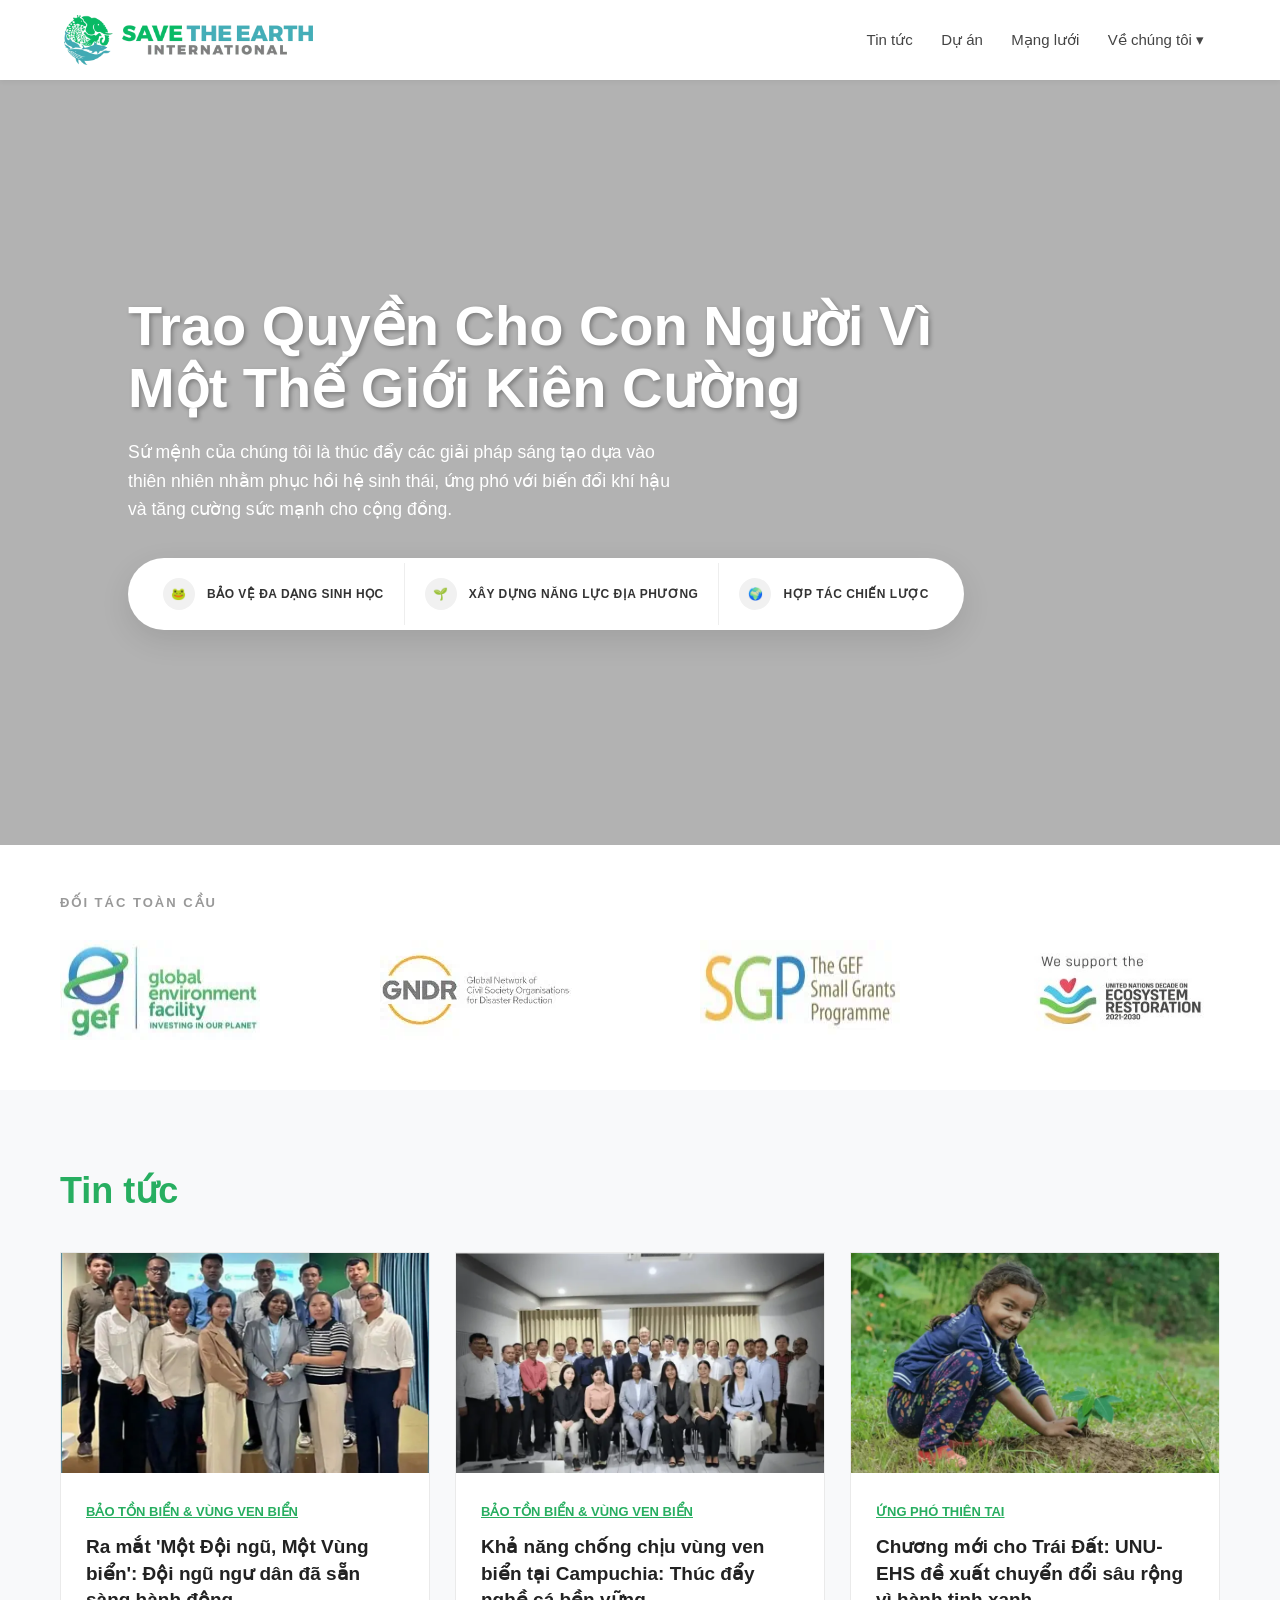
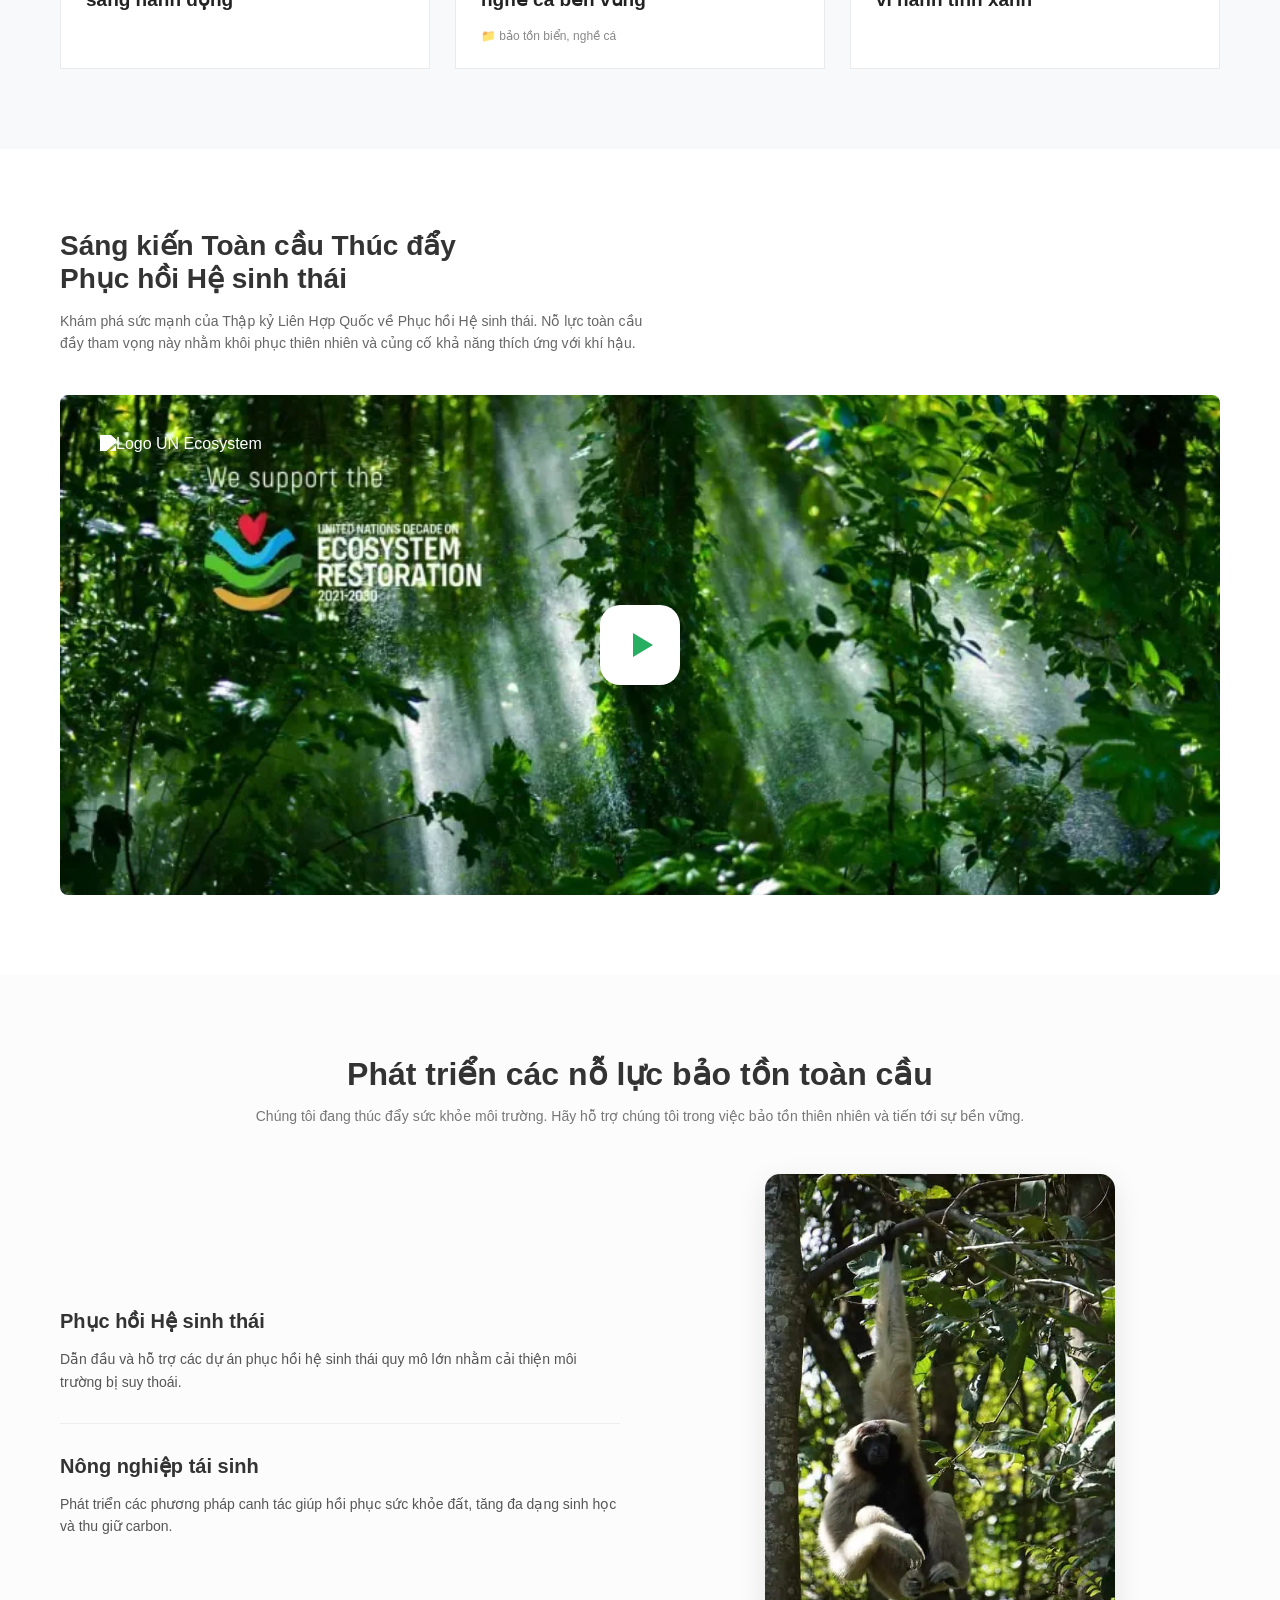
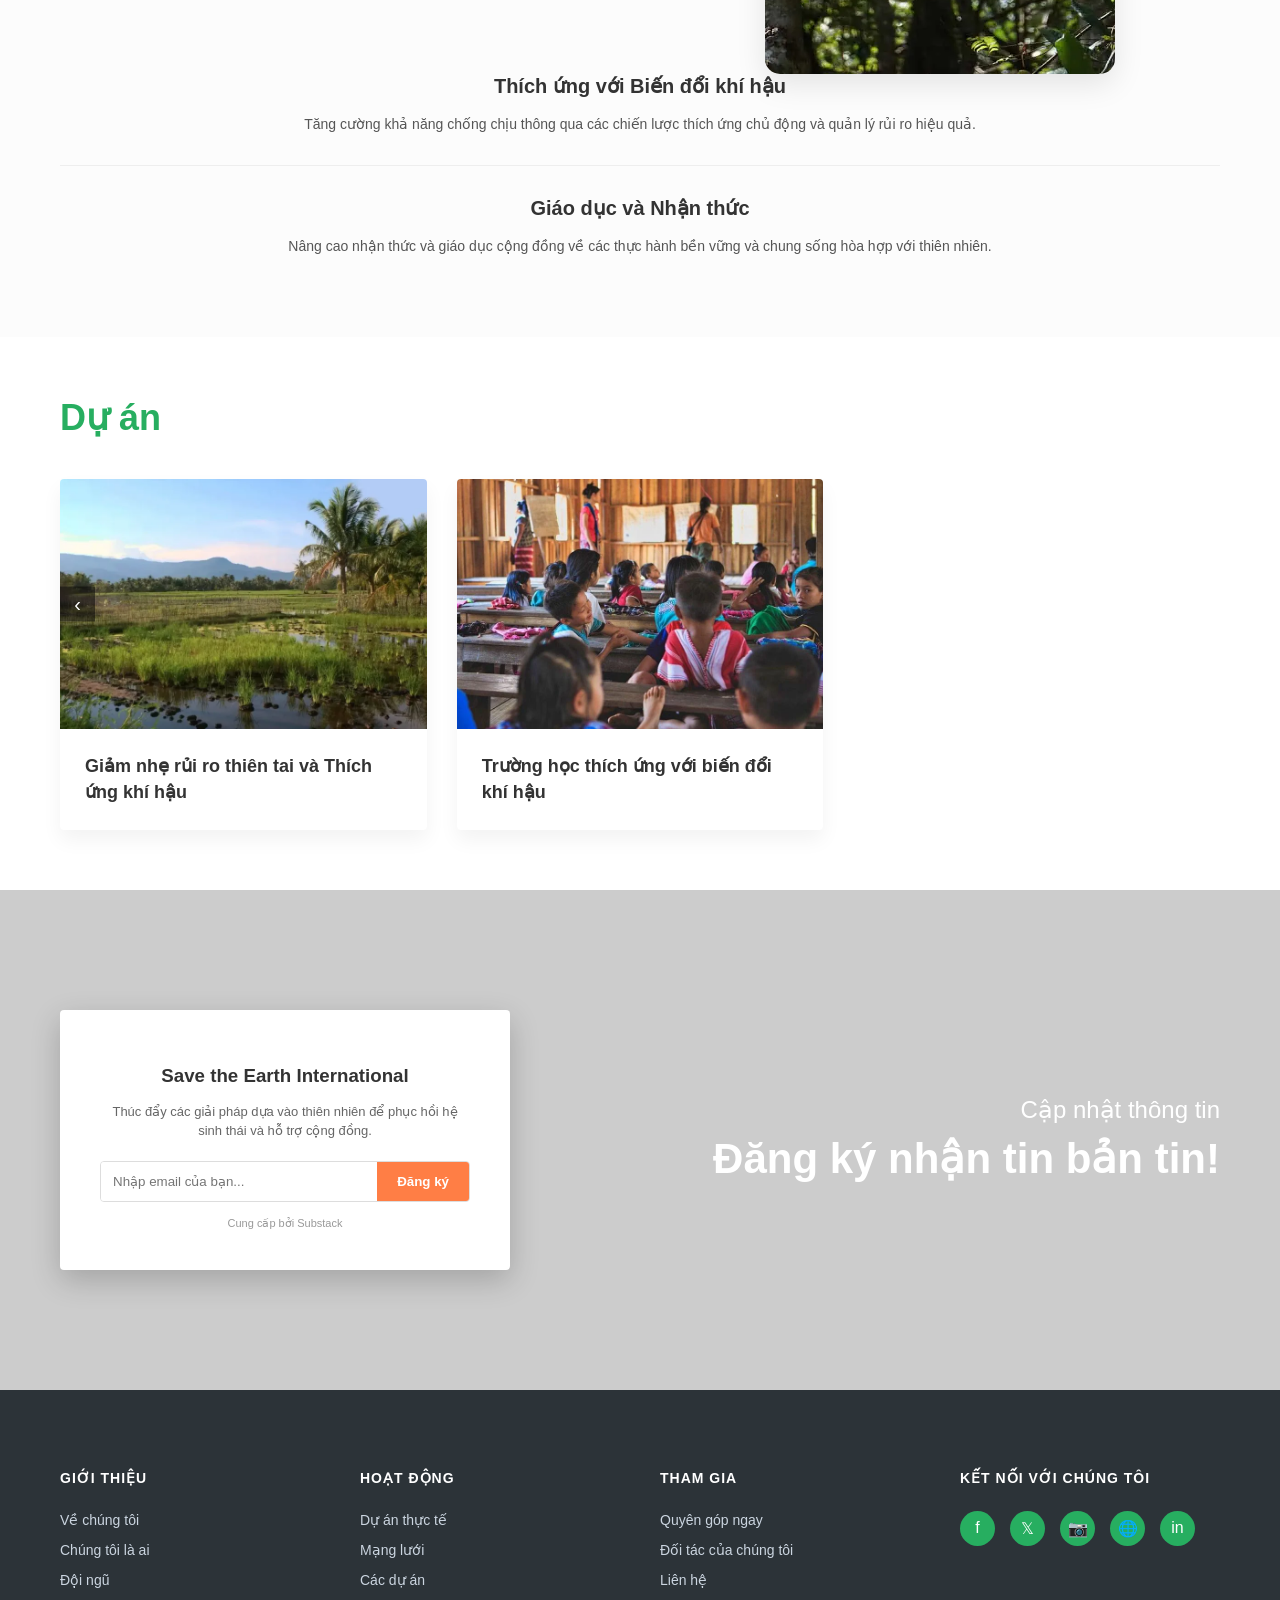
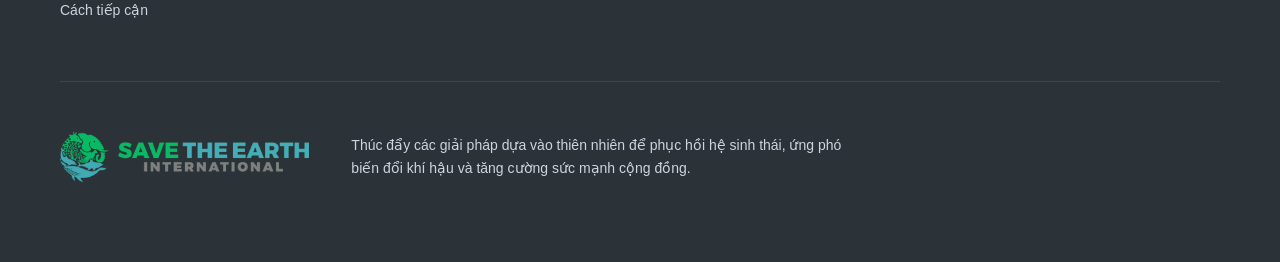
==== commit ddac29fc: "Update index.html" ====
--- a/index.html
+++ b/index.html
@@ -68,7 +68,7 @@
         <div class="news-grid">
           <div class="news-card">
             <div class="card-image">
-              <img src=new1.png" alt="Tin tức 1">
+              <img src="new1.png" alt="Tin tức 1">
             </div>
             <div class="card-content">
               <a href="#" class="category">Bảo tồn Biển & Vùng ven biển</a>
@@ -151,7 +151,7 @@
 
           <div class="center-column">
             <div class="image-wrapper">
-              <img src="../image/monkey.png" alt="Động vật hoang dã">
+              <img src="monkey.png" alt="Động vật hoang dã">
               </div>
             </div>
           </div>
@@ -180,7 +180,7 @@
         <div class="projects-grid">
           <div class="project-card">
             <div class="project-image">
-              <img src="../image/project1.png" alt="Giảm nhẹ rủi ro">
+              <img src="project1.png" alt="Giảm nhẹ rủi ro">
               <button class="nav-btn prev">‹</button>
             </div>
             <div class="project-info">
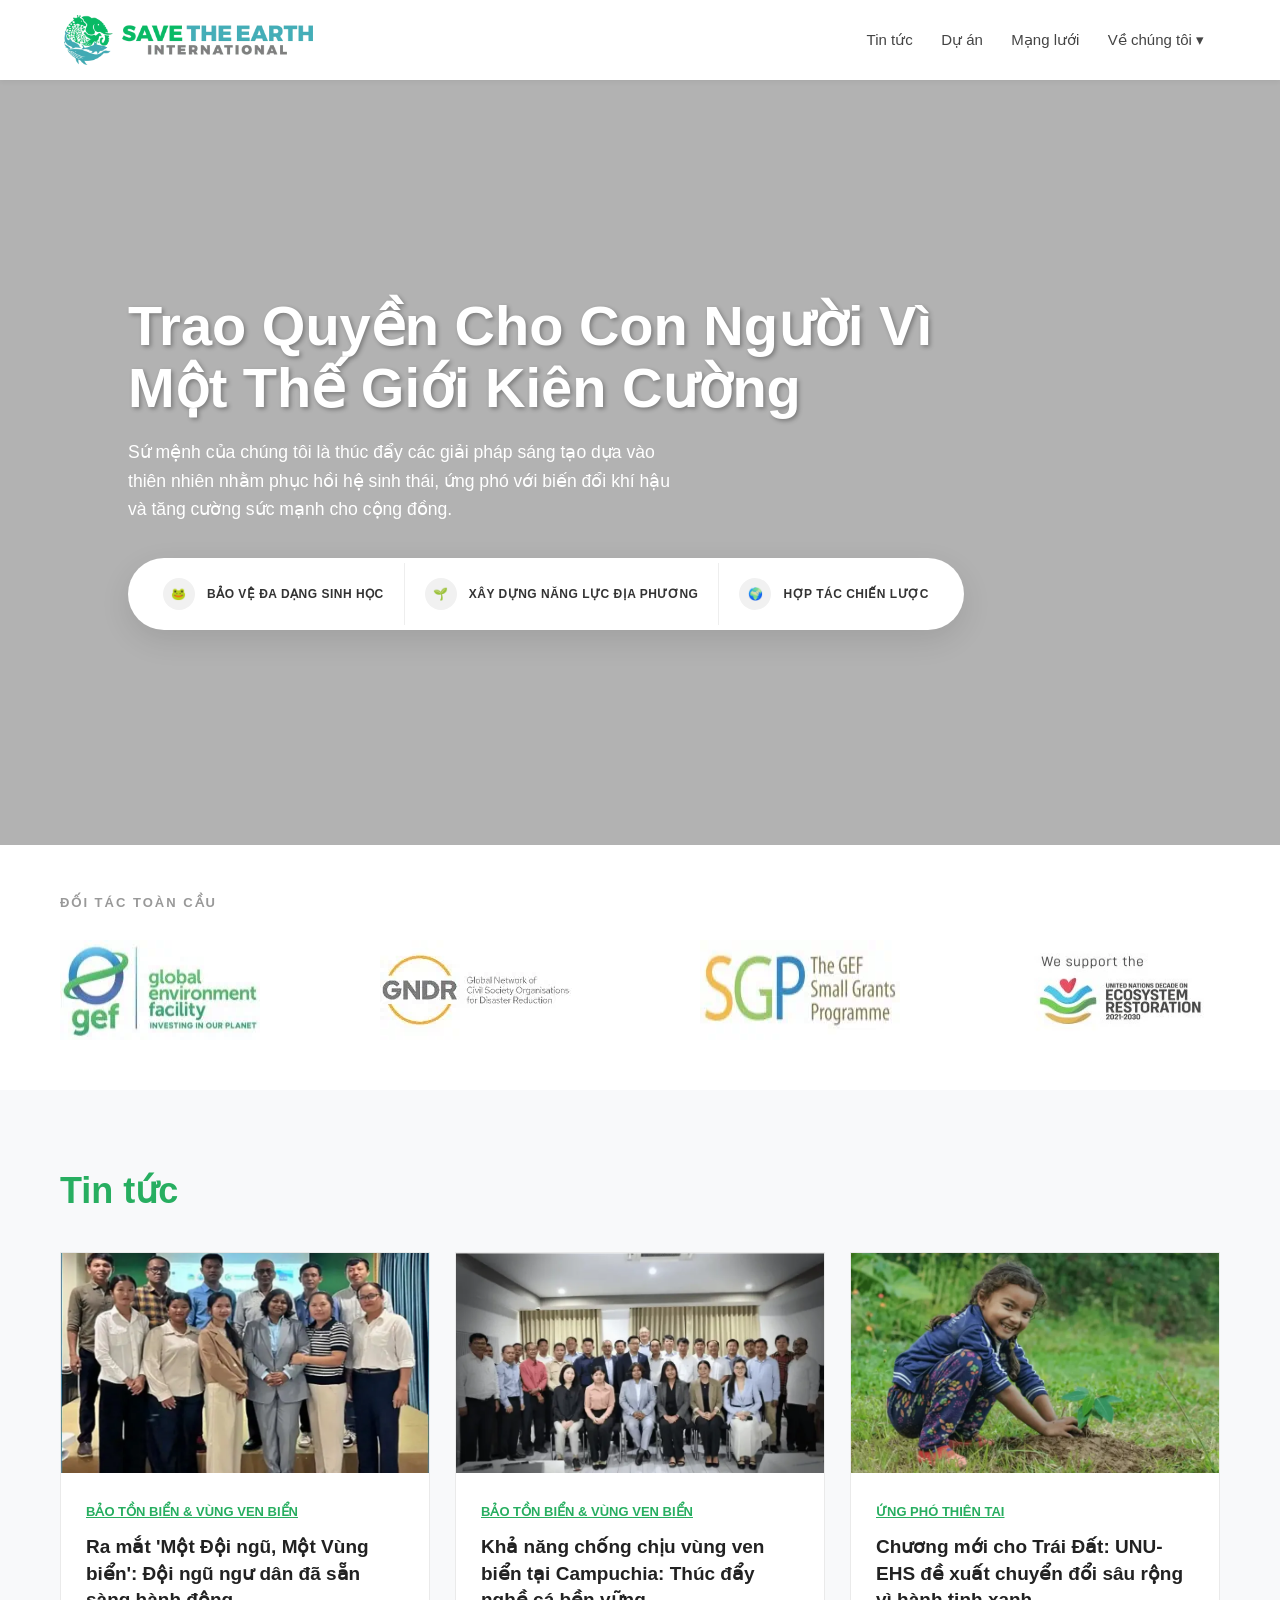
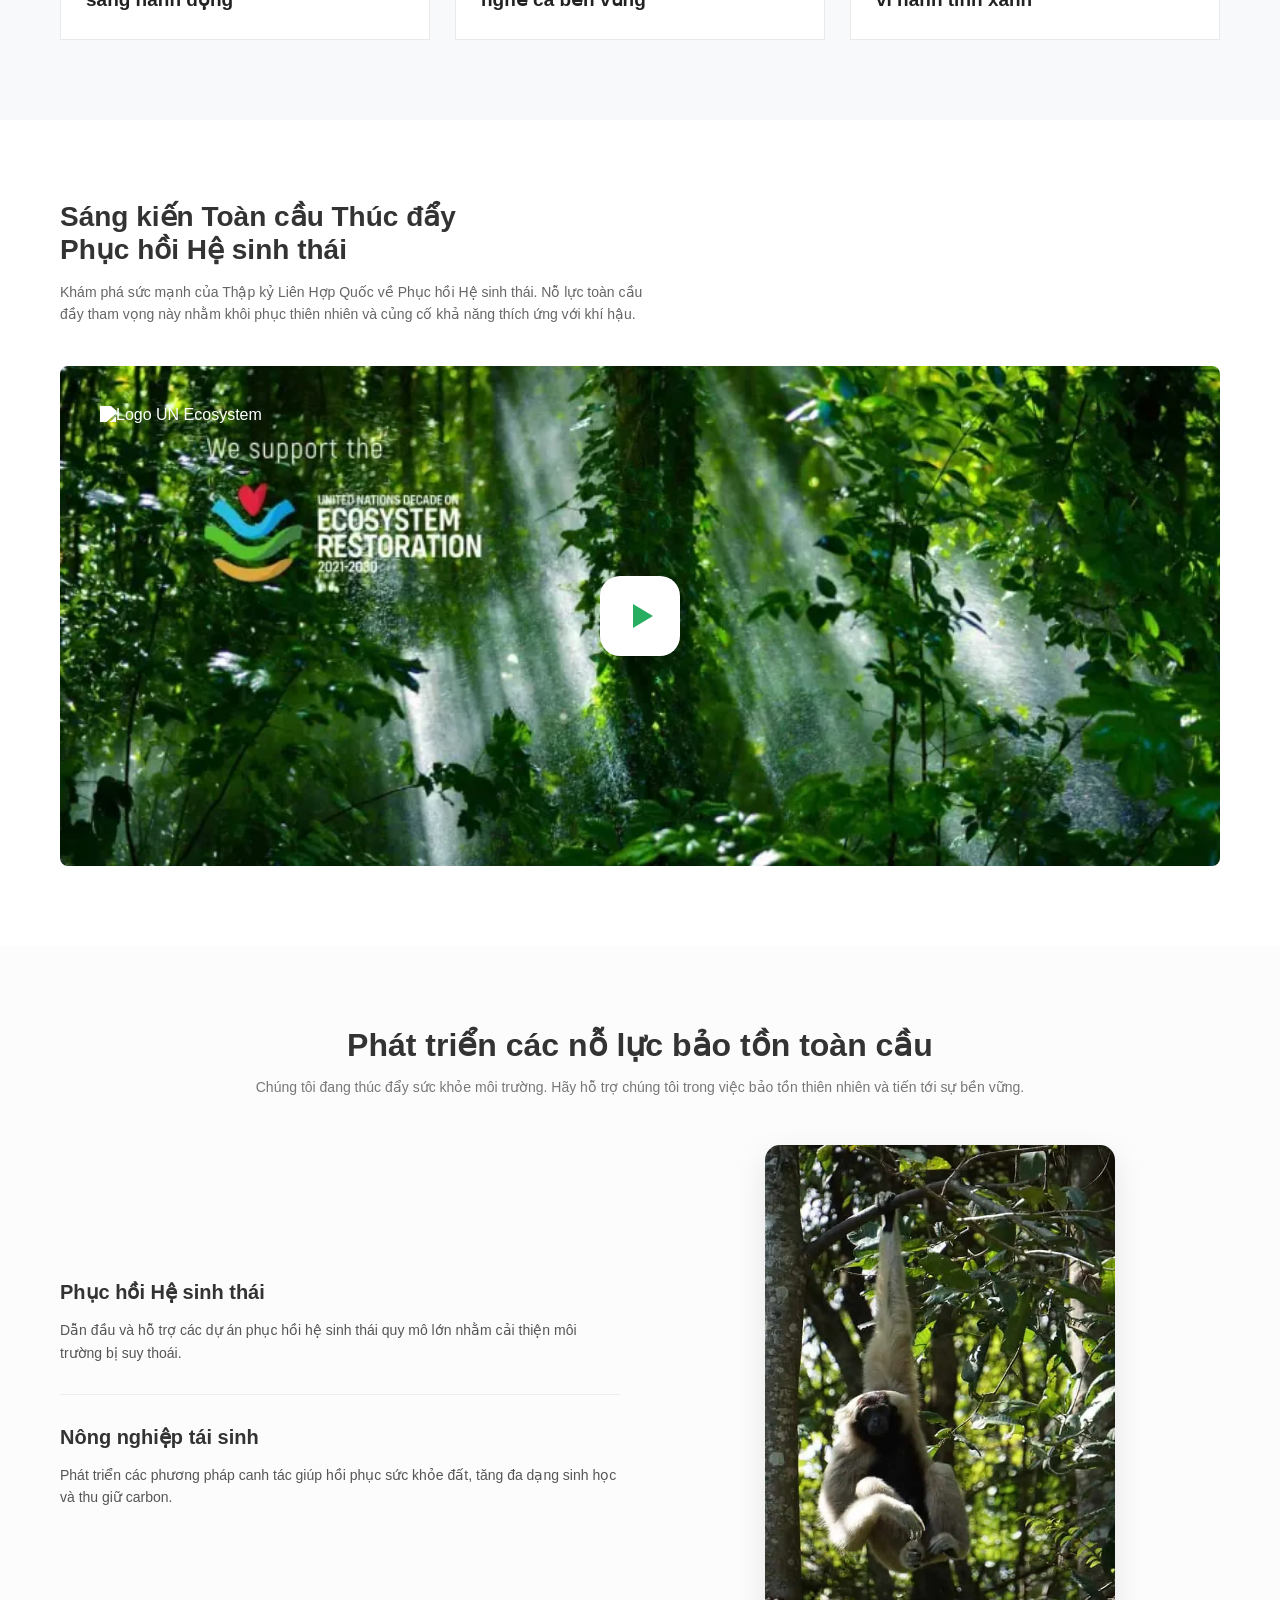
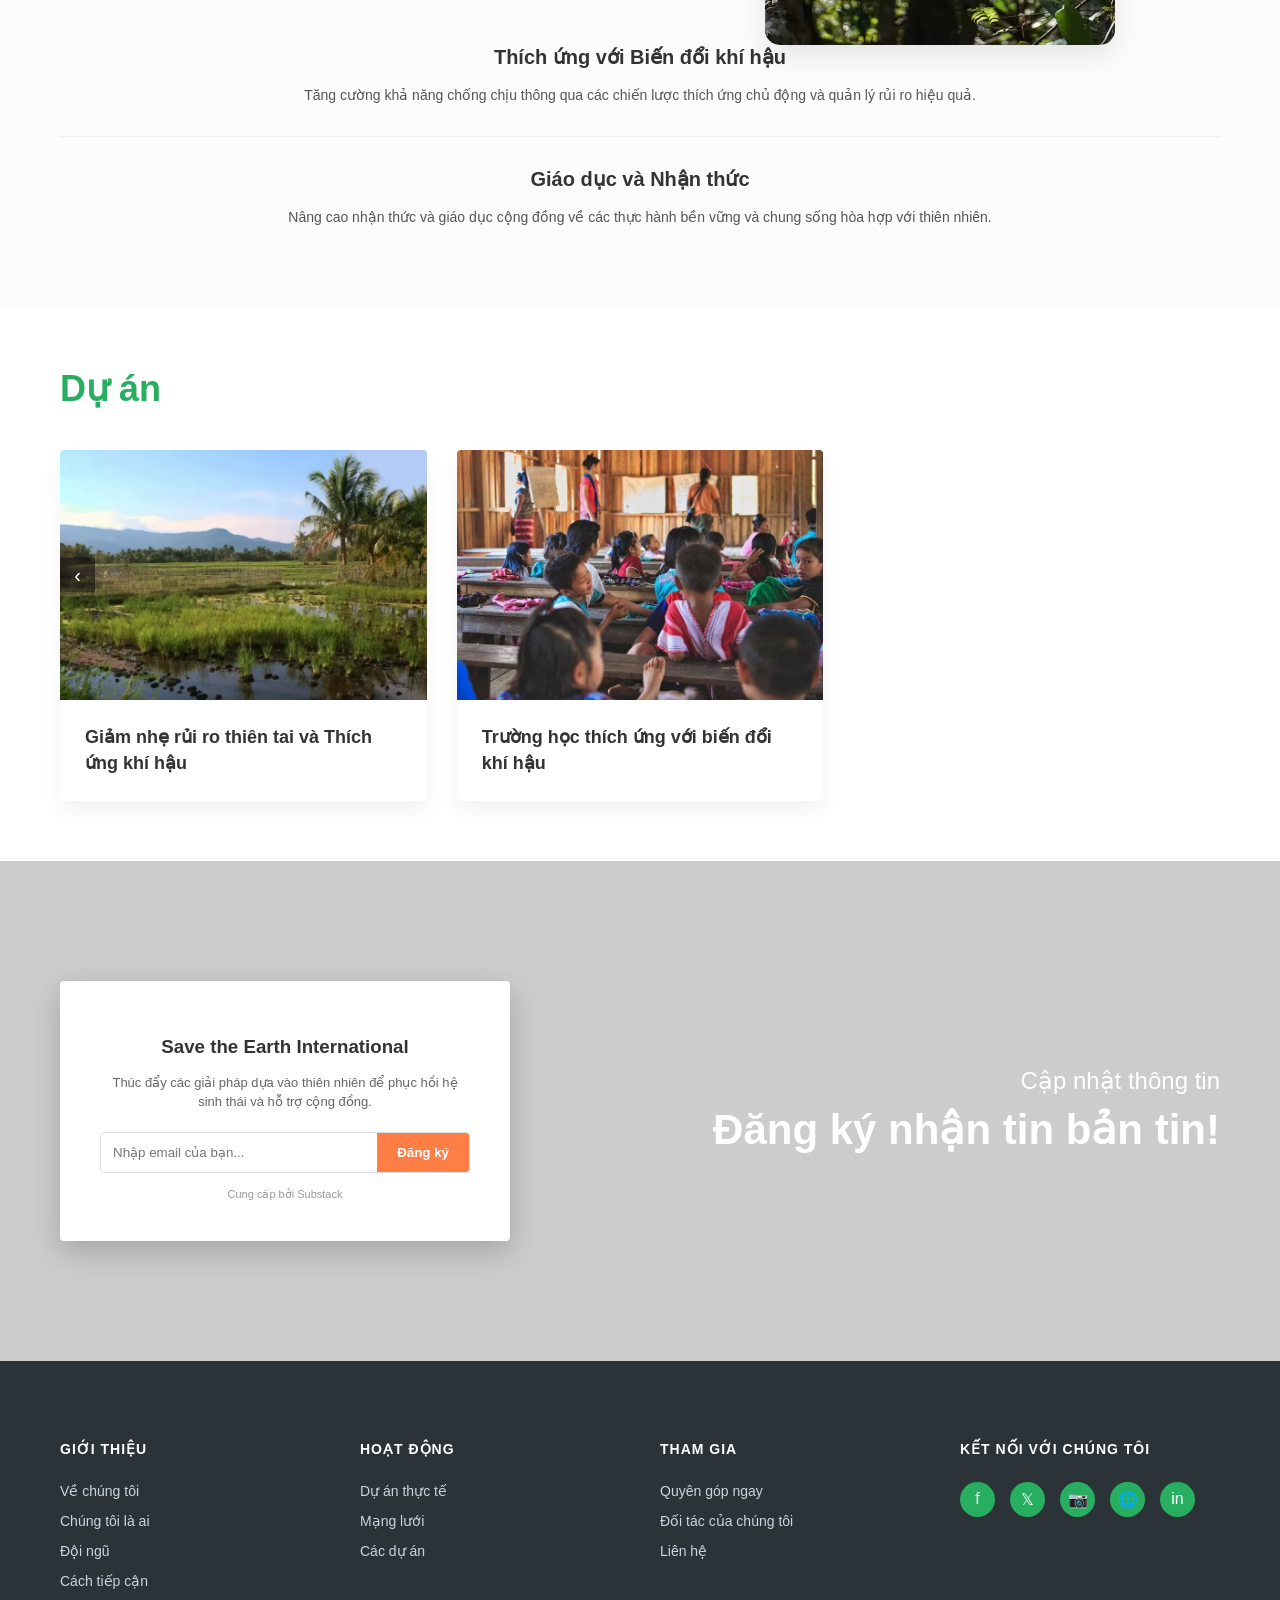
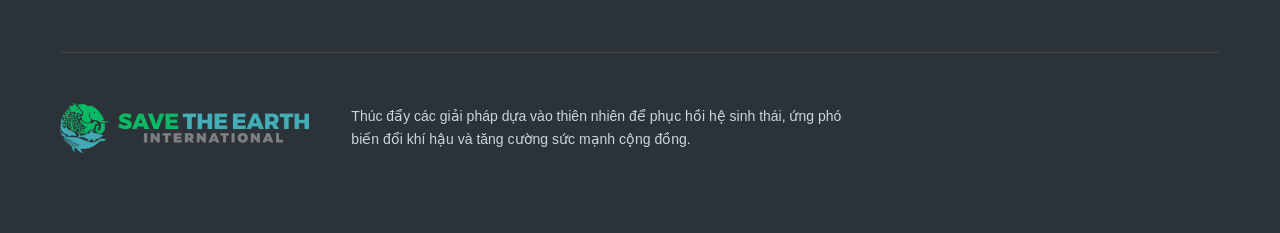
==== commit 192b9162: "Update index.html" ====
--- a/index.html
+++ b/index.html
@@ -83,7 +83,6 @@
             <div class="card-content">
               <a href="#" class="category">Bảo tồn Biển & Vùng ven biển</a>
               <h3 class="card-title">Khả năng chống chịu vùng ven biển tại Campuchia: Thúc đẩy nghề cá bền vững</h3>
-              <p class="card-meta">📁 bảo tồn biển, nghề cá</p>
             </div>
           </div>
 
